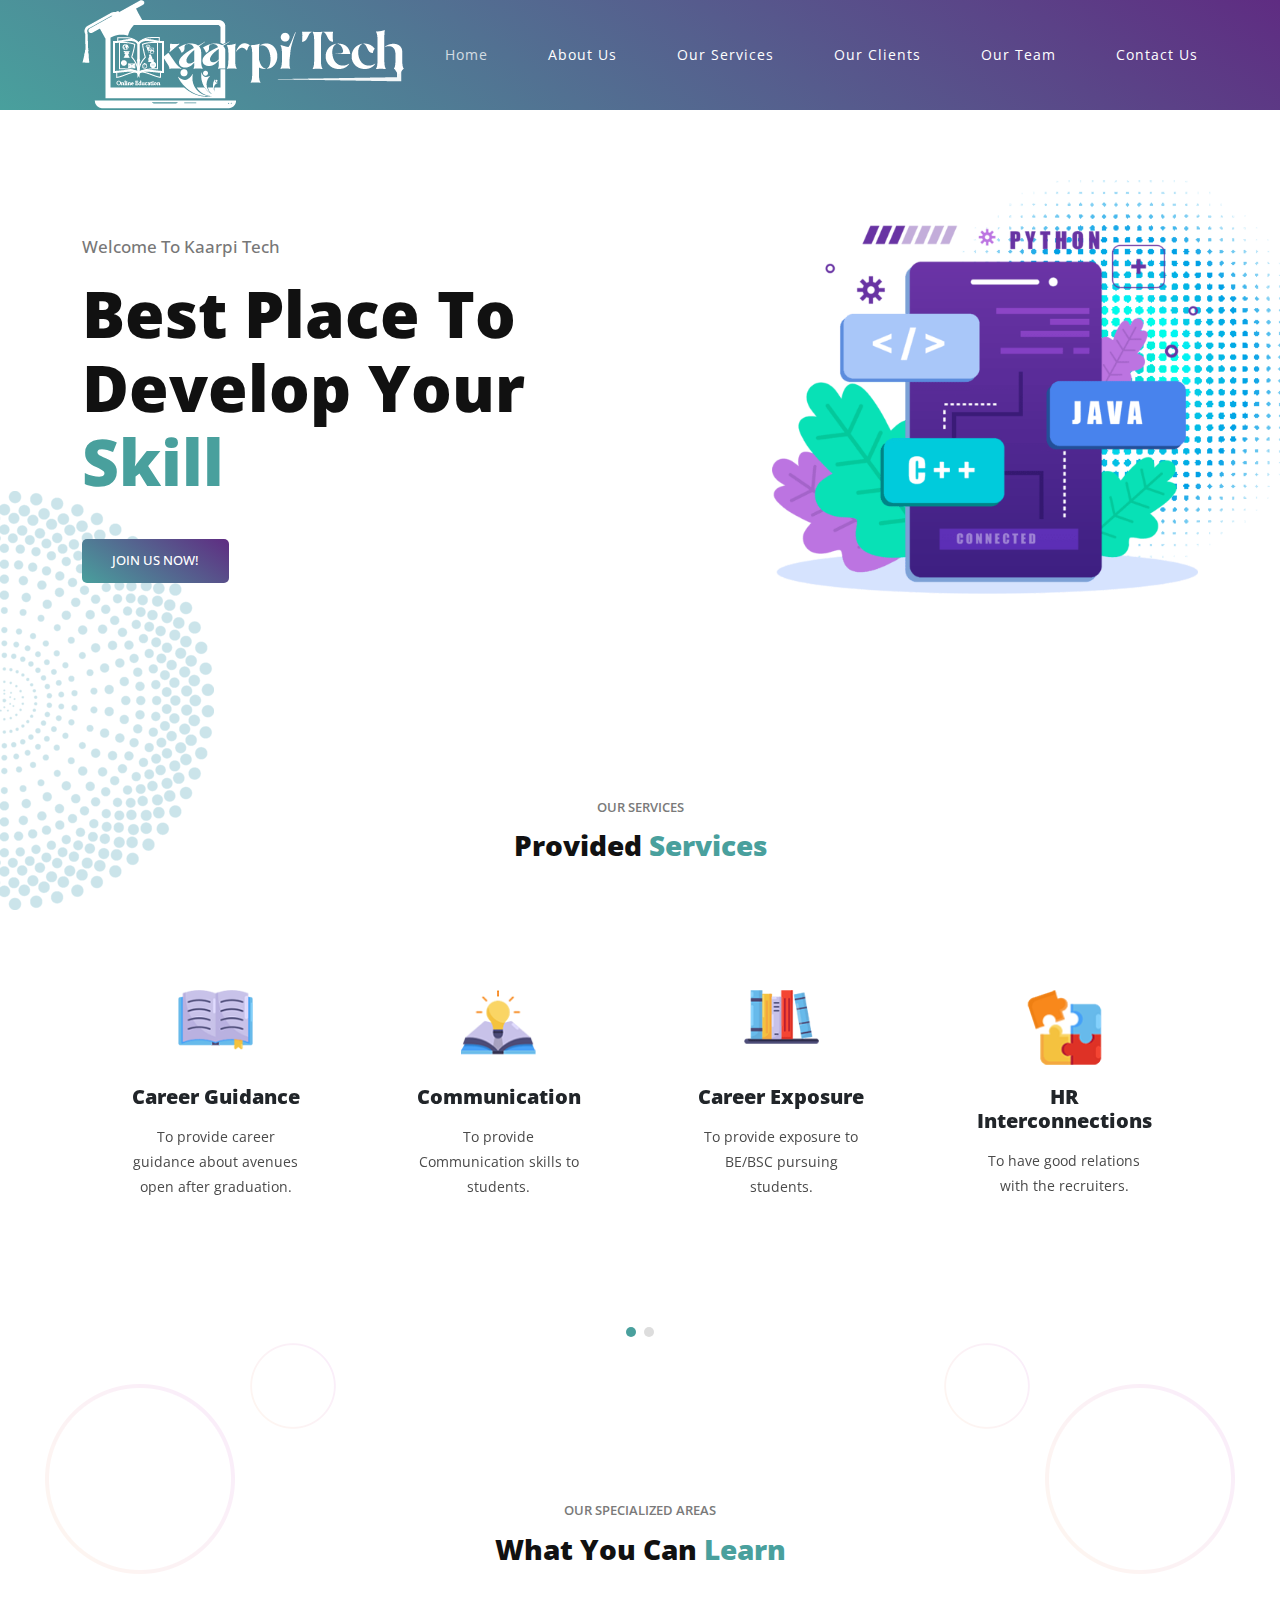
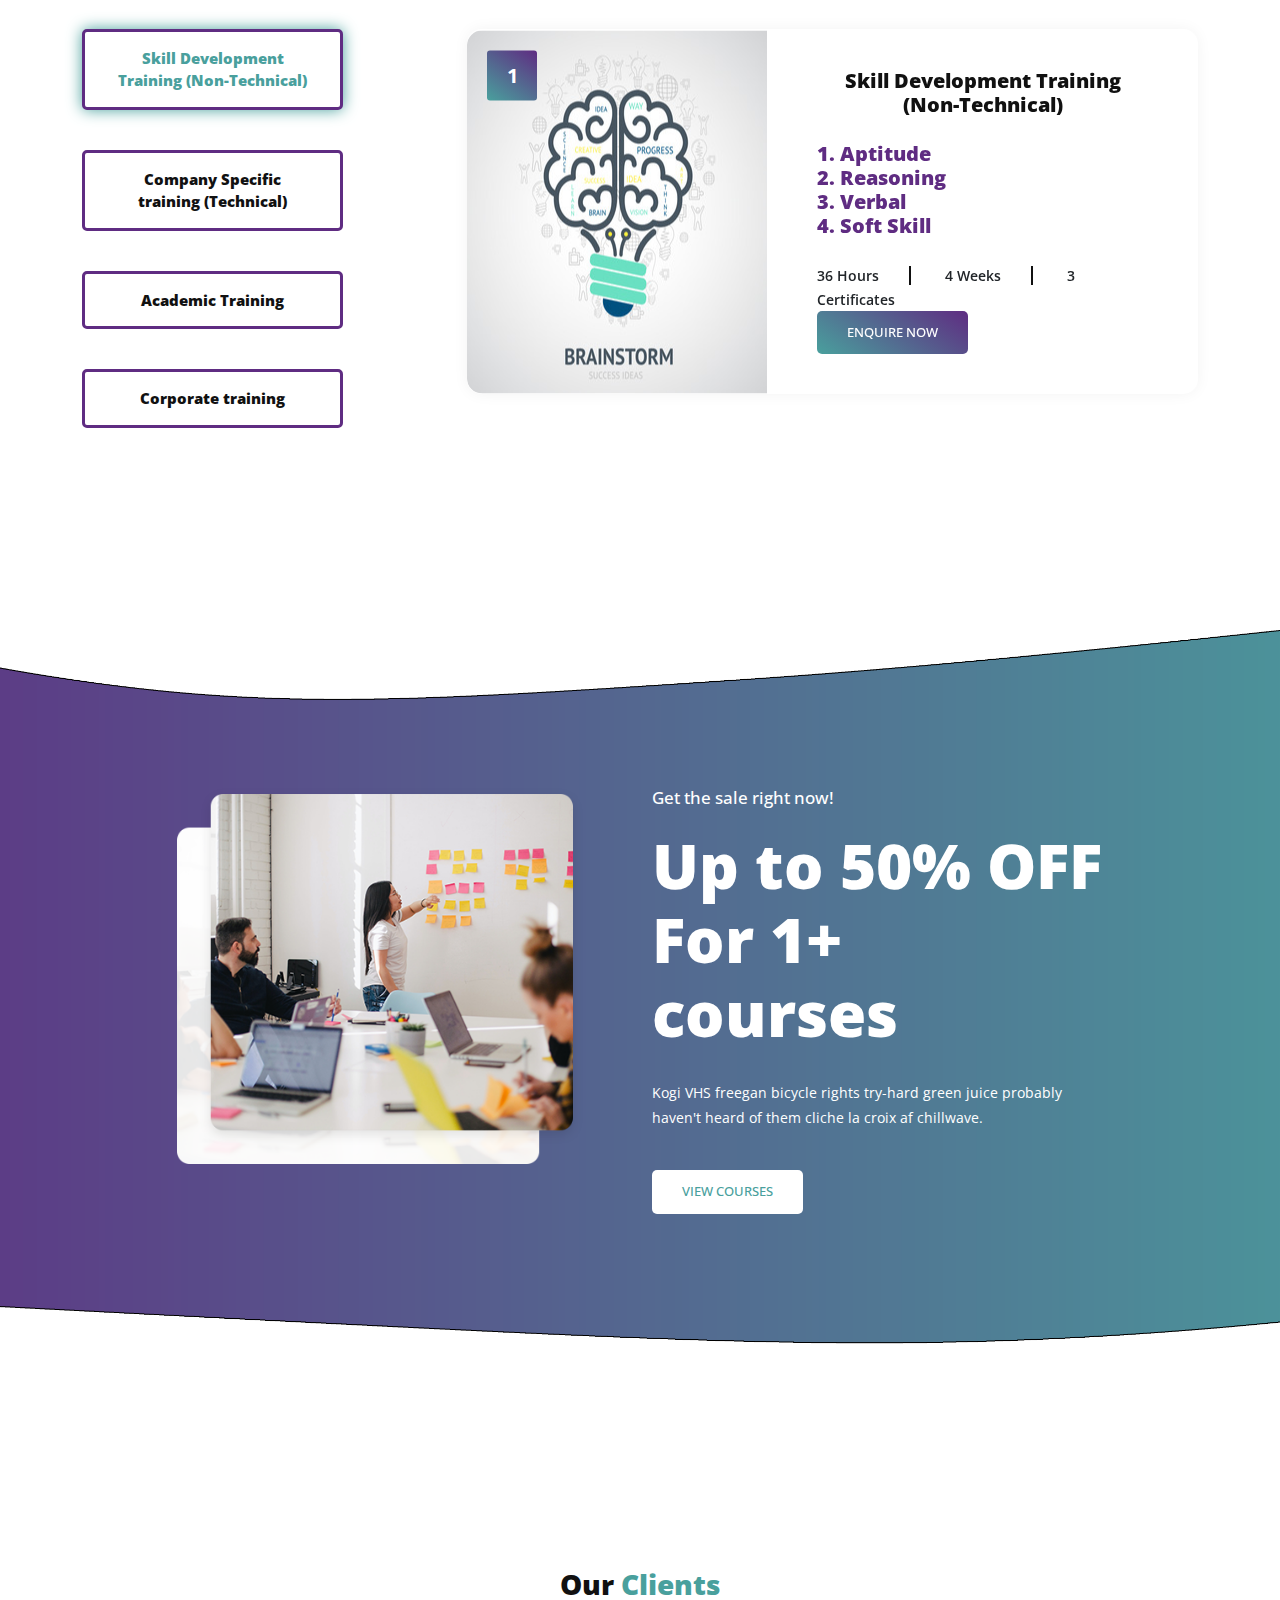
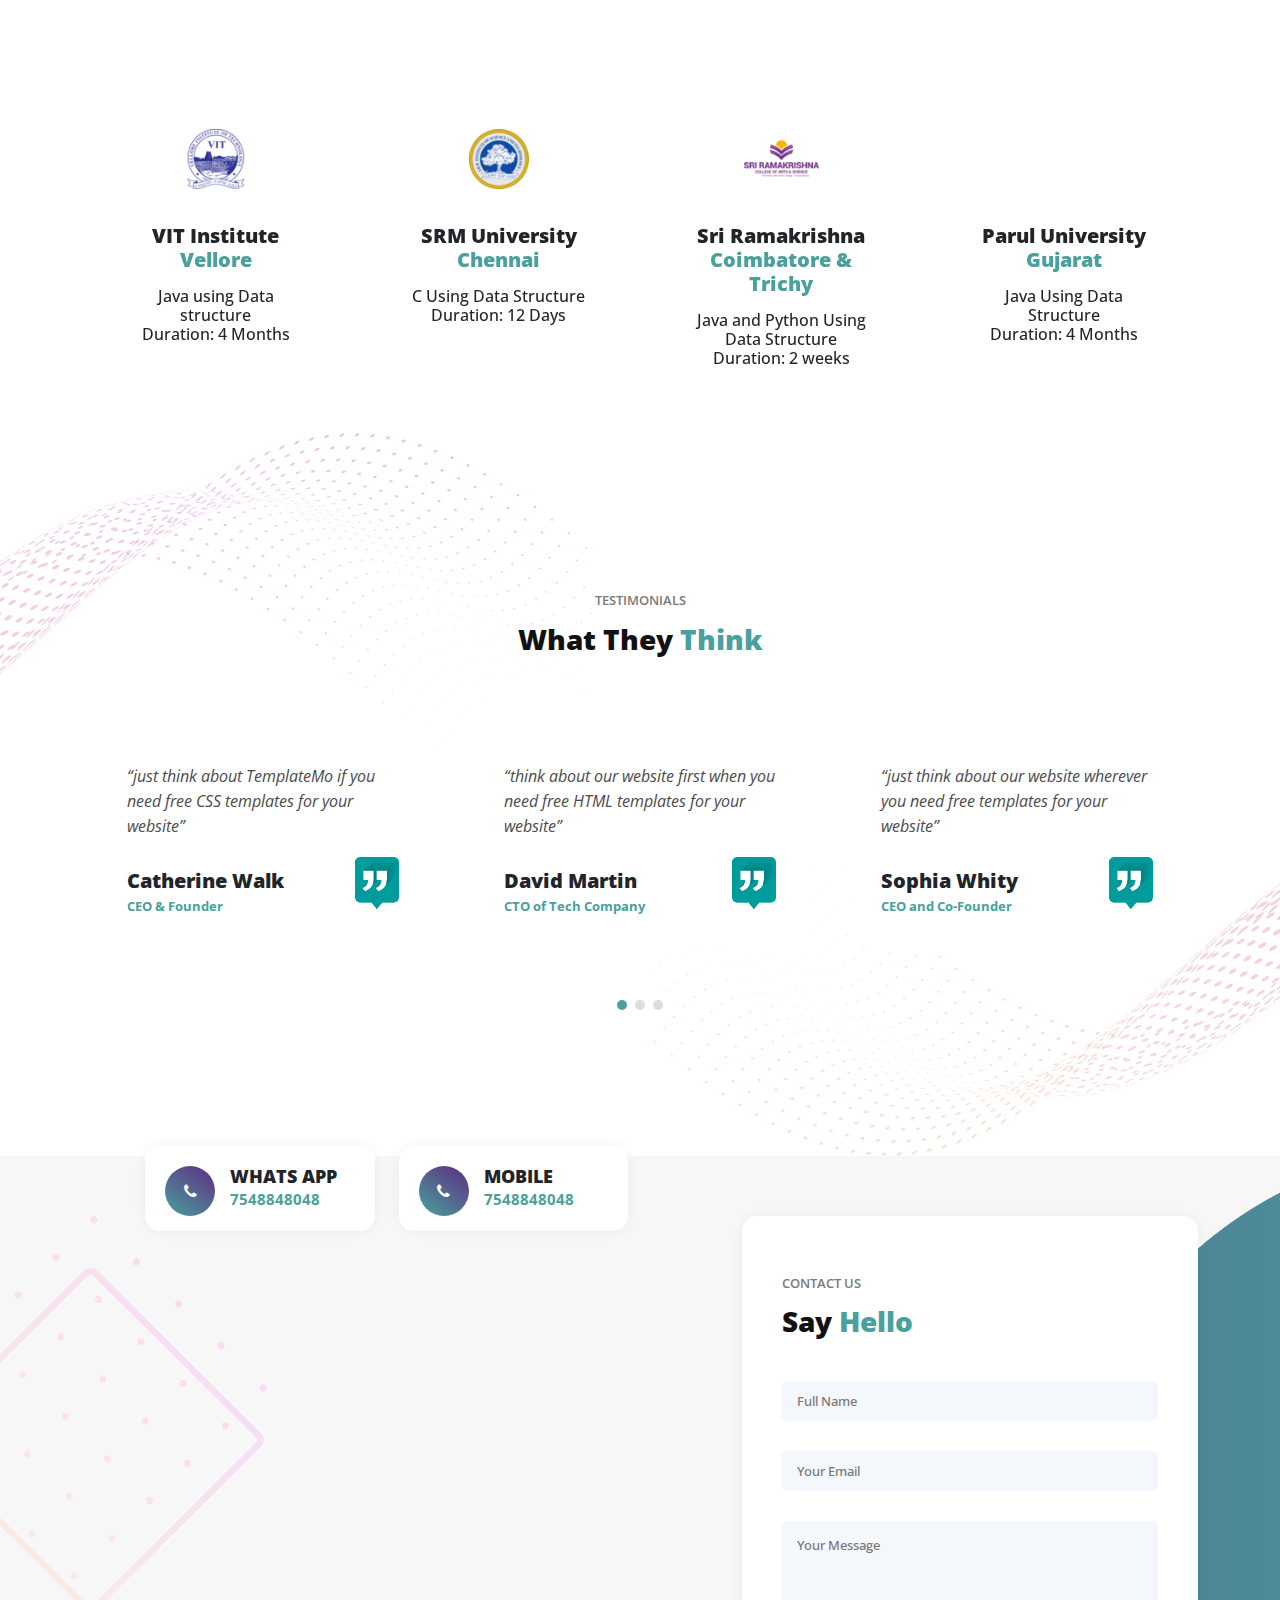
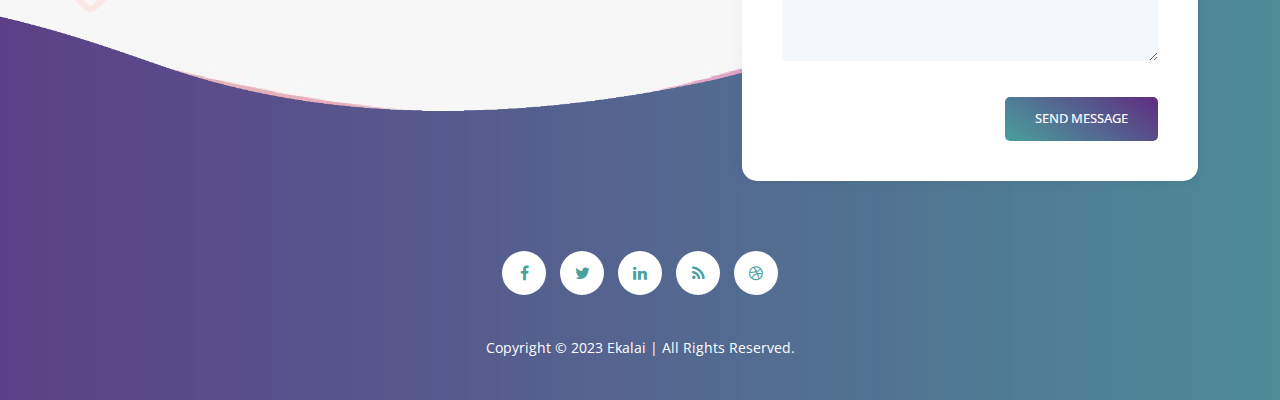
==== index.html @ 2fdb9efb "initial commit" ====
<!DOCTYPE html>
<html lang="en">

  <head>

    <meta charset="utf-8">
    <meta name="viewport" content="width=device-width, initial-scale=1, shrink-to-fit=no">
    <meta name="description" content="">
    <meta name="author" content="">
    <link href="https://fonts.googleapis.com/css?family=Open+Sans:100,200,300,400,500,600,700,800,900" rel="stylesheet">

    <title>Home - Kaarpi Tech</title>

    <!-- Bootstrap core CSS -->
    <link href="vendor/bootstrap/css/bootstrap.min.css" rel="stylesheet">


    <!-- Additional CSS Files -->
    <link rel="stylesheet" href="assets/css/fontawesome.css">
    <link rel="stylesheet" href="assets/css/templatemo-eduwell-style.css">
    <link rel="stylesheet" href="assets/css/owl.css">
    <link rel="stylesheet" href="assets/css/lightbox.css">

  </head>

<body>


  <!-- ***** Header Area Start ***** -->
  <header class="header-area header-sticky">
      <div class="container">
          <div class="row">
              <div class="col-12">
                <nav class="main-nav">
                  <!-- ***** Logo Start ***** -->
                  <a href="index.html" class="logo">
                      <img src="assets/images/logo kar 1.png" alt="KAARPI TECH">
                  </a>
                  <!-- ***** Logo End ***** -->
                  <!-- ***** Menu Start ***** -->
                  <ul class="nav">
                    <li><a href="index.html" class="active">Home</a></li>
                    <li><a href="about-us.html">About Us</a></li>
                    <li><a href="Our Services.html">Our Services</a></li>
                    <li><a href="ourclients.html">Our Clients</a></li>
                    <li><a href="ourteam.html">Our Team</a></li>
                    
                   
                    <li><a href="contact-us.html">Contact Us</a></li> 
                </ul>         
                  <a class='menu-trigger'>
                      <span>Menu</span>
                  </a>
                  <!-- ***** Menu End ***** -->
                </nav>
              </div>
          </div>
      </div>
  </header>
  <!-- ***** Header Area End ***** -->

  <!-- ***** Main Banner Area Start ***** -->
  <section class="main-banner" id="top">
    <div class="container">
      <div class="row">
        <div class="col-lg-6 align-self-center">
          <div class="header-text">
            <h6>Welcome to Kaarpi Tech</h6>
            <h2>Best Place To Develop Your <em>Skill</em></h2>
            <div class="main-button-gradient">
              <div class="scroll-to-section"><a href="#contact-section">Join Us Now!</a></div>
            </div>
          </div>
        </div>
        <div class="col-lg-6">
          <div class="right-image">
            <img src="assets/images/bannertest.png" alt="">
          </div>
        </div>
      </div>
    </div>
  </section>
  <!-- ***** Main Banner Area End ***** -->

  <section class="services" id="services">
    <div class="container">
      <div class="row">
        <div class="col-lg-12">
          <div class="section-heading">
            <h6>Our Services</h6>
            <h4>Provided <em>Services</em></h4>
          </div>
        </div>
        <div class="col-lg-12">
          <div class="owl-service-item owl-carousel">
            <div class="item">
              <div class="service-item">
                <div class="icon">
                  <img src="assets/images/service-icon-01.png" alt="">
                </div>
                <h4>Career Guidance</h4>
                <p>To provide career guidance about avenues open after graduation.</p>
              </div>
            </div>
            <div class="item">
              <div class="service-item">
                <div class="icon">
                  <img src="assets/images/service-icon-02.png" alt="">
                </div>
                <h4>Communication</h4>
                <p>To provide Communication skills to students.
                </p>
              </div>
            </div>
            <div class="item">
              <div class="service-item">
                <div class="icon">
                  <img src="assets/images/service-icon-03.png" alt="">
                </div>
                <h4>Career Exposure</h4>
                <p>To provide exposure to BE/BSC pursuing students.</p>
              </div>
            </div>
            <div class="item">
              <div class="service-item">
                <div class="icon">
                  <img src="assets/images/service-icon-04.png" alt="">
                </div>
                <h4>HR Interconnections</h4>
                <p>To have good relations with the recruiters.</p>
              </div>
            </div>
            <div class="item">
              <div class="service-item">
                <div class="icon">
                  <img src="assets/images/service-icon-01.png" alt="">
                </div>
                <h4>Pre-Placements</h4>
                <p>Organizing Pre- Placement Training’s.</p>
              </div>
            </div>
            <div class="item">
              <div class="service-item">
                <div class="icon">
                  <img src="assets/images/service-icon-02.png" alt="">
                </div>
                <h4>Bridge Course</h4>
                <p>Providing Training & Placement process awareness to first year students</p>
              </div>
            </div>
            <div class="item">
              <div class="service-item">
                <div class="icon">
                  <img src="assets/images/service-icon-03.png" alt="">
                </div>
                <h4>Industrial Driven</h4>
                <p> To build the bridge between industry and academia.</p>
              </div>
            </div>
           </div>
        </div>
      </div>
    </div>
  </section>

  <section class="our-courses" id="courses">
    <div class="container">
      <div class="row">
        <div class="col-lg-6 offset-lg-3">
          <div class="section-heading">
            <h6>OUR SPECIALIZED AREAS</h6>
            <h4>What You Can <em>Learn</em></h4>
            <p></p>
          </div>
        </div>
        <div class="col-lg-12">
          <div class="naccs">
            <div class="tabs">
              <div class="row">
                <div class="col-lg-3">
                  <div class="menu">
                    <div class="active gradient-border"><span>Skill Development Training (Non-Technical)</span></div>
                    <div class="gradient-border"><span>Company Specific training (Technical)</span></div>
                    <div class="gradient-border"><span>Academic Training</span></div>
                    <div class="gradient-border"><span>Corporate training</span></div>
                  </div>
                </div>
                <div class="col-lg-9">
                  <ul class="nacc">
                    <li class="active">
                      <div>
                        <div class="left-image">
                          <img src="assets/images/skill5.jpg" alt="">
                          <div class="price"><h6>1</h6></div>
                        </div>
                        <div class="right-content">
                          <h4 style="text-align: center;">Skill Development Training (Non-Technical)</h4>
                          <h4 style=" color: #5f2c82;">1. Aptitude
                          <br>2. Reasoning<br>3. Verbal<br>4. Soft Skill</h4>
                          <span>36 Hours</span>
                          <span>4 Weeks</span>
                          <span class="last-span">3 Certificates</span>
                          <div class="main-button-gradient">
                            <a href="contact-us.html">Enquire Now</a>
                          </div>
                        </div>
                      </div>
                    </li>
                    <li>
                      <div>
                        <div class="left-image">
                          <img src="assets/images/skill3.jpg" alt="">
                          <div class="price"><h6>2</h6></div>
                        </div>
                        <div class="right-content">
                          <h4>Company Specific Training (Technical)</h4>
                          <h4 style=" color: #5f2c82;" >1. C Programming<br>2. C++ Programming<br>3. Core Java Using Data Structures <br>4. Python Using Data Structures</h4>
                          <span>28 Hours</span>
                          <span>4 Weeks</span>
                          <span class="last-span">1 Certificate</span>
                          <div class="main-button-gradient">
                            <a href="contact-us.html">Enquire Now</a>
                          </div>
                        </div>
                      </div>
                    </li>
                 
                    <li>
                      <div>
                        <div class="left-image">
                          <img src="assets/images/skill4.jpg" alt="">
                          <div class="price"><h6>3</h6></div>
                        </div>
                        <div class="right-content">
                          <h4 >Academic Training</h4>
                          <h4>Technical-C</h4>
                          <h5 style=" color: #5f2c82;">1. C++ <br>2. Java And Python</h5>
                          <p>
                          <h4>Non-Technical</h4>
                          <h5 style=" color: #5f2c82;">1. Apptitude <br>2. Reasoning<br>3. Verbal and Soft Skill</h5>
                          </p>
                          <span>28 Hours</span>
                          <span>4 Weeks</span>
                          <span class="last-span">1 Certificate</span>
                          <div class="main-button-gradient">
                            <a href="contact-us.html">Enquire Now</a>
                          </div>
                        </div>
                      </div>
                    </li>
                    <li>
                      <div>
                        <div class="left-image">
                          <img src="assets/images/skill5.jpg" alt="">
                          <div class="price"><h6>4</h6></div>
                        </div>
                        <div class="right-content">
                          <h4>Corporate Training</h4>
                          <h4 style=" color: #5f2c82;">Full Stack Web Development</h4>
                           <p> <br>Here Our Teaching method is corporate Collabrated and realistic One.
                          </p>
                          <span>48 Hours</span>
                          <span>4 Weeks</span>
                          <span class="last-span">2 Certificates</span>
                          <div class="main-button-gradient">
                            <a href="contact-us.html">Enquire Now</a>
                          </div>
                        </div>
                      </div>
                      </li>
                    </ul>
                </div>
              </div>
            </div>
          </div>
        </div>
      </div>
    </div>
  </section>

  <section class="simple-cta">
    <div class="container">
      <div class="row">
        <div class="col-lg-5 offset-lg-1">
          <div class="left-image">
            <img src="assets/images/cta-left-image.png" alt="">
          </div>
        </div>
        <div class="col-lg-5 align-self-center">
          <h6>Get the sale right now!</h6>
          <h4>Up to 50% OFF For 1+ courses</h4>
          <p>Kogi VHS freegan bicycle rights try-hard green juice probably haven't heard of them cliche la croix af chillwave.</p>
          <div class="white-button">
            <a href="contact-us.html">View Courses</a>
          </div>
        </div>
      </div>
    </div>
  </section>

  <section class="services" id="services">
    <div class="container">
      <div class="row">
        <div class="col-lg-12">
          <div class="section-heading">
          
            <h4>Our <em>Clients</em></h4>
          </div>
        </div>
        <div class="col-lg-12">
          <div class="owl-service-item owl-carousel">
            <div class="item">
              <div class="service-item">
                <div class="icon">
                  <img src="assets/images/vit.png" alt="">
                </div>
                <h4>VIT Institute<br><span style="color: #49a09d;">Vellore</span></h4>
                <h6>Java using Data structure <br>Duration: 4 Months
                </h6>
              </div>
            </div>
            <div class="item">
              <div class="service-item">
                <div class="icon">
                  <img src="assets/images/Srmseal.png" alt="">
                </div>
                <h4>SRM University <br><span style="color: #49a09d;">Chennai</span></h4>
                <h6>C Using Data Structure <br>Duration: 12 Days
                </h6>
              </div>
            </div>
            <div class="item">
              <div class="service-item">
                <div class="icon">
                  <img src="assets/images/Sri_Ramakrishna_College.png" alt="">
                </div>
                <h4>Sri Ramakrishna<br><span style="color: #49a09d;">Coimbatore & Trichy</span></h4>
                <h6>Java and Python Using Data Structure<br>Duration: 2 weeks</h6>
              </div>
            </div>
            <div class="item">
              <div class="service-item">
                <div class="icon">
                  <img src="assets/images/Parul-University-1 (1).png" alt="">
                </div>
                <h4>Parul University<br><span style="color: #49a09d;">Gujarat</span></h4>
                <h6>Java Using Data Structure<br>Duration: 4 Months</h6>
              </div>
            </div>
            </div>
        </div>
      </div>
    </div>
  </section>

  <section class="testimonials" id="testimonials">
    <div class="container">
      <div class="row">
        <div class="col-lg-12">
          <div class="section-heading">
            <h6>Testimonials</h6>
            <h4>What They <em>Think</em></h4>
          </div>
        </div>
        <div class="col-lg-12">
          <div class="owl-testimonials owl-carousel" style="position: relative; z-index: 5;">
            <div class="item">
              <p>“just think about TemplateMo if you need free CSS templates for your website”</p>
                <h4>Catherine Walk</h4>
                <span>CEO &amp; Founder</span>
                <img src="assets/images/quote.png" alt="">
            </div>
            <div class="item">
              <p>“think about our website first when you need free HTML templates for your website”</p>
                <h4>David Martin</h4>
                <span>CTO of Tech Company</span>
                <img src="assets/images/quote.png" alt="">
            </div>
            <div class="item">
              <p>“just think about our website wherever you need free templates for your website”</p>
                <h4>Sophia Whity</h4>
                <span>CEO and Co-Founder</span>
                <img src="assets/images/quote.png" alt="">
            </div>
            <div class="item">
              <p>“Praesent accumsan condimentum arcu, id porttitor est semper nec. Nunc diam lorem.”</p>
                <h4>Helen Shiny</h4>
                <span>Tech Officer</span>
                <img src="assets/images/quote.png" alt="">
            </div>
            <div class="item">
              <p>“Praesent accumsan condimentum arcu, id porttitor est semper nec. Nunc diam lorem.”</p>
                <h4>George Soft</h4>
                <span>Gadget Reviewer</span>
                <img src="assets/images/quote.png" alt="">
            </div>
            <div class="item">
              <p>“Praesent accumsan condimentum arcu, id porttitor est semper nec. Nunc diam lorem.”</p>
                <h4>Andrew Hall</h4>
                <span>Marketing Manager</span>
                <img src="assets/images/quote.png" alt="">
            </div>
            <div class="item">
              <p>“Praesent accumsan condimentum arcu, id porttitor est semper nec. Nunc diam lorem.”</p>
                <h4>Maxi Power</h4>
                <span>Fashion Designer</span>
                <img src="assets/images/quote.png" alt="">
            </div>
            <div class="item">
              <p>“Praesent accumsan condimentum arcu, id porttitor est semper nec. Nunc diam lorem.”</p>
                <h4>Olivia Too</h4>
                <span>Creative Designer</span>
                <img src="assets/images/quote.png" alt="">
            </div>
          </div>
        </div>
      </div>
    </div>
  </section>

  <section class="contact-us" id="contact-section">
    <div class="container">
      <div class="row">
        <div class="col-lg-8">
          <div id="map">
          
            <!-- You just need to go to Google Maps for your own map point, and copy the embed code from Share -> Embed a map section -->
             <div class="row">
              <div class="col-lg-4 offset-lg-1">
                <div class="contact-info">
                  <div class="icon">
                    <i class="fa fa-phone"></i>
                  </div>
                  <h4>Whats App</h4>
                  <span>7548848048</span>
                </div>
              </div>
              <div class="col-lg-4">
                <div class="contact-info">
                  <div class="icon">
                    <i class="fa fa-phone"></i>
                  </div>
                  <h4>Mobile</h4>
                  <span>7548848048</span>
                </div>
              </div>
            </div>
          </div>
        </div>
        <div class="col-lg-4">
          <form id="contact" action="" method="post">
            <div class="row">
              <div class="col-lg-12">
                <div class="section-heading">
                  <h6>Contact us</h6>
                  <h4>Say <em>Hello</em></h4>
                  <p></p>
                </div>
              </div>
              <div class="col-lg-12">
                <fieldset>
                  <input type="name" name="name" id="name" placeholder="Full Name" autocomplete="on" required>
                </fieldset>
              </div>
              <div class="col-lg-12">
                <fieldset>
                  <input type="text" name="email" id="email" pattern="[^ @]*@[^ @]*" placeholder="Your Email" required="">
                </fieldset>
              </div>
              <div class="col-lg-12">
                <fieldset>
                  <textarea name="message" id="message" placeholder="Your Message"></textarea>
                </fieldset>
              </div>
              <div class="col-lg-12">
                <fieldset>
                  <button type="submit" id="form-submit" class="main-gradient-button">Send Message</button>
                </fieldset>
              </div>
            </div>
          </form>
        </div>
        <div class="col-lg-12">
          <ul class="social-icons">
            <li><a href="#"><i class="fa fa-facebook"></i></a></li>
            <li><a href="#"><i class="fa fa-twitter"></i></a></li>
            <li><a href="#"><i class="fa fa-linkedin"></i></a></li>
            <li><a href="#"><i class="fa fa-rss"></i></a></li>
            <li><a href="#"><i class="fa fa-dribbble"></i></a></li>
          </ul>
        </div>
        <div class="col-lg-12">
          <p class="copyright">Copyright © 2023 Ekalai | All Rights Reserved. 
          
          <br> <a rel="sponsored" href="#" target="_blank"></a></p>
        </div>
      </div>
    </div>
  </section>

  <!-- Scripts -->
  <!-- Bootstrap core JavaScript -->
    <script src="vendor/jquery/jquery.min.js"></script>
    <script src="vendor/bootstrap/js/bootstrap.bundle.min.js"></script>

    <script src="assets/js/isotope.min.js"></script>
    <script src="assets/js/owl-carousel.js"></script>
    <script src="assets/js/lightbox.js"></script>
    <script src="assets/js/tabs.js"></script>
    <script src="assets/js/video.js"></script>
    <script src="assets/js/slick-slider.js"></script>
    <script src="assets/js/custom.js"></script>
    <script>
        //according to loftblog tut
        $('.nav li:first').addClass('active');

        var showSection = function showSection(section, isAnimate) {
          var
          direction = section.replace(/#/, ''),
          reqSection = $('.section').filter('[data-section="' + direction + '"]'),
          reqSectionPos = reqSection.offset().top - 0;

          if (isAnimate) {
            $('body, html').animate({
              scrollTop: reqSectionPos },
            800);
          } else {
            $('body, html').scrollTop(reqSectionPos);
          }

        };

        var checkSection = function checkSection() {
          $('.section').each(function () {
            var
            $this = $(this),
            topEdge = $this.offset().top - 80,
            bottomEdge = topEdge + $this.height(),
            wScroll = $(window).scrollTop();
            if (topEdge < wScroll && bottomEdge > wScroll) {
              var
              currentId = $this.data('section'),
              reqLink = $('a').filter('[href*=\\#' + currentId + ']');
              reqLink.closest('li').addClass('active').
              siblings().removeClass('active');
            }
          });
        };

        $('.main-menu, .responsive-menu, .scroll-to-section').on('click', 'a', function (e) {
          e.preventDefault();
          showSection($(this).attr('href'), true);
        });

        $(window).scroll(function () {
          checkSection();
        });
    </script>
</body>

</html>
---- assets/css/templatemo-eduwell-style.css ----
@import url("https://fonts.googleapis.com/css?family=Open+Sans:100,200,300,400,500,600,700,800,900");
/* 
---------------------------------------------
reset
--------------------------------------------- 
*/
html, body, div, span, applet, object, iframe, h1, h2, h3, h4, h5, h6, p, blockquote, div
pre, a, abbr, acronym, address, big, cite, code, del, dfn, em, font, img, ins, kbd, q,
s, samp, small, strike, strong, sub, sup, tt, var, b, u, i, center, dl, dt, dd, ol, ul, li,
figure, header, nav, section, article, aside, footer, figcaption {
  margin: 0;
  padding: 0;
  border: 0;
  outline: 0;
}

.clearfix:after {
  content: ".";
  display: block;
  clear: both;
  visibility: hidden;
  line-height: 0;
  height: 0;
}

.clearfix {
  display: inline-block;
}

html[xmlns] .clearfix {
  display: block;
}

* html .clearfix {
  height: 1%;
}

ul, li {
  padding: 0;
  margin: 0;
  list-style: none;
}

header, nav, section, article, aside, footer, hgroup {
  display: block;
}

* {
  box-sizing: border-box;
}

html, body {
  font-family: 'Open Sans', sans-serif;
  font-weight: 400;
  background-color: #fff;
  font-size: 16px;
  -ms-text-size-adjust: 100%;
  -webkit-font-smoothing: antialiased;
  -moz-osx-font-smoothing: grayscale;
}

a {
  text-decoration: none !important;
}

h1, h2, h3, h4, h5, h6 {
  margin-top: 0px;
  margin-bottom: 0px;
}

ul {
  margin-bottom: 0px;
}

p {
  font-size: 14px;
  line-height: 25px;
  color: #4a4a4a;
}

img {
  width: 100%;
  overflow: hidden;
}

/* 
---------------------------------------------
global styles
--------------------------------------------- 
*/
html,
body {
  background: #fff;
  font-family: 'Open Sans', sans-serif;
}

::selection {
  background: #49a09d;
  color: #fff;
}

::-moz-selection {
  background: #49a09d;
  color: #fff;
}

@media (max-width: 991px) {
  html, body {
    overflow-x: hidden;
  }
  .mobile-top-fix {
    margin-top: 30px;
    margin-bottom: 0px;
  }
  .mobile-bottom-fix {
    margin-bottom: 30px;
  }
  .mobile-bottom-fix-big {
    margin-bottom: 60px;
  }
}

.main-button-gradient a {
  font-size: 13px;
  color: #fff;
  background: #49a09d;
  background: linear-gradient(-145deg, #5f2c82 0%, #49a09d 100%);
  padding: 12px 30px;
  display: inline-block;
  border-radius: 5px;
  font-weight: 500;
  text-transform: uppercase;
  transition: all .3s;
}

.main-button-gradient a:hover {
  background: #49a09d;
  background: linear-gradient(-145deg, #5f2c82 0%, #49a09d 100%);
  opacity: 0.9;
}

.white-button a {
  font-size: 13px;
  color: #49a09d;
  background-color: #fff;
  padding: 12px 30px;
  display: inline-block;
  border-radius: 5px;
  font-weight: 500;
  text-transform: uppercase;
  transition: all .3s;
}

.white-button a:hover {
  opacity: 0.9;
}

.text-button a {
  font-size: 14px;
  font-weight: 500;
  color: #49a09d;
  text-decoration: underline !important;
  transition: all .3s;
}

.text-button a:hover {
  opacity: 0.75;
}

section {
  margin-top: 140px;
}

#contact-section {
  padding-top: 20px;
}

.section-heading {
  position: relative;
  z-index: 2;
  padding-top: 20px;
  margin-top: 0px;
  text-align: center;
  margin-bottom: 60px;
}

.section-heading h6 {
  font-size: 13px;
  text-transform: uppercase;
  color: #7a7a7a;
  font-weight: 600;
}

.section-heading h4 {
  margin-top: 10px;
  line-height: 40px;
  font-size: 28px;
  font-weight: 900;
  text-transform: capitalize;
  color: #111;
}

.section-heading h4 em {
  font-style: normal;
  color: #49a09d;
}

.section-heading p {
  margin-top: 30px;
}


/* 
---------------------------------------------
header
--------------------------------------------- 
*/
.background-header {
  background: #49a09d !important;
  background: linear-gradient(-145deg, #5f2c82 0%, #49a09d 100%)!important;
  height: 110px!important;
  position: fixed!important;
  top: 0!important;
  left: 0;
  right: 0;
  box-shadow: 0px 0px 10px rgba(0,0,0,0.15)!important;
}

.header-area {
  background: linear-gradient(-145deg, #5f2c82 0%, #49a09d 100%)!important;
  background-size: contain;
  background-repeat: no-repeat;
  background-position: center;
  position: absolute;
  height: 110px!important;
  top: 0;
  left: 0;
  right: 0;
  z-index: 100;
  -webkit-transition: all .5s ease 0s;
  -moz-transition: all .5s ease 0s;
  -o-transition: all .5s ease 0s;
  transition: all .5s ease 0s;
}

.header-area .main-nav {
  min-height: 80px;
  background: transparent;
}

.header-area .main-nav .logo {
  line-height: 100px;
  color: #fff;
  font-size: 28px;
  font-weight: 700;
  text-transform: uppercase;
  letter-spacing: 2px;
  float: left;
  -webkit-transition: all 0.3s ease 0s;
  -moz-transition: all 0.3s ease 0s;
  -o-transition: all 0.3s ease 0s;
  transition: all 0.3s ease 0s;
}

.background-header .main-nav .logo {
  line-height: 75px;
}

.background-header .nav {
  margin-top: 20px !important;
}

.header-area .main-nav .nav {
  float: right;
  margin-top: 35px;
  margin-right: 0px;
  background-color: transparent;
  -webkit-transition: all 0.3s ease 0s;
  -moz-transition: all 0.3s ease 0s;
  -o-transition: all 0.3s ease 0s;
  transition: all 0.3s ease 0s;
  position: relative;
  z-index: 999;
}

.header-area .main-nav .nav li {
  padding-left: 30px;
  padding-right: 30px;
}

.header-area .main-nav .nav li:last-child {
  padding-right: 0px;
}

.header-area .main-nav .nav li a {
  display: block;
  font-weight: 400;
  font-size: 14px;
  text-transform: capitalize;
  color: #fff;
  -webkit-transition: all 0.3s ease 0s;
  -moz-transition: all 0.3s ease 0s;
  -o-transition: all 0.3s ease 0s;
  transition: all 0.3s ease 0s;
  height: 40px;
  line-height: 40px;
  border: transparent;
  letter-spacing: 1px;
}

.header-area .main-nav .nav li:hover a,
.header-area .main-nav .nav li a.active {
  color: #fff!important;
  opacity: 0.75;
}

.background-header .main-nav .nav li:hover a,
.background-header .main-nav .nav li a.active {
  color: #fff!important;
  opacity: 1;
}

.header-area .main-nav .nav li.has-sub {
  position: relative;
  padding-right: 15px;
}

.header-area .main-nav .nav li.has-sub:after {
  font-family: FontAwesome;
  content: "\f107";
  font-size: 12px;
  color: #fff;
  position: absolute;
  right: 5px;
  top: 12px;
}

.header-area .main-nav .nav li.has-sub ul.sub-menu {
  position: absolute;
  width: 140px;
  box-shadow: 0 2px 28px 0 rgba(0, 0, 0, 0.06);
  overflow: hidden;
  top: 40px;
  border-radius: 5px;
  opacity: 0;
  transition: all .3s;
  transform: translateY(+2em);
  visibility: hidden;
  z-index: -1;
}

.header-area .main-nav .nav li.has-sub ul.sub-menu li {
  margin-left: 0px;
  padding-left: 0px;
  padding-right: 0px;
}

.header-area .main-nav .nav li.has-sub ul.sub-menu li a {
  opacity: 1;
  display: block;
  background: #f7f7f7;
  color: #2a2a2a!important;
  padding-left: 20px;
  height: 40px;
  line-height: 40px;
  -webkit-transition: all 0.3s ease 0s;
  -moz-transition: all 0.3s ease 0s;
  -o-transition: all 0.3s ease 0s;
  transition: all 0.3s ease 0s;
  position: relative;
  font-size: 12px;
  font-weight: 400;
  border-bottom: 1px solid #eee;
}

.header-area .main-nav .nav li.has-sub ul li a:hover {
  background: #fff;
  color: #49a09d!important;
  padding-left: 25px;
}

.header-area .main-nav .nav li.has-sub ul li a:hover:before {
  width: 3px;
}

.header-area .main-nav .nav li.has-sub:hover ul.sub-menu {
  visibility: visible;
  opacity: 1;
  z-index: 1;
  transform: translateY(0%);
  transition-delay: 0s, 0s, 0.3s;
}

.header-area .main-nav .menu-trigger {
  cursor: pointer;
  display: block;
  position: absolute;
  top: 33px;
  width: 32px;
  height: 40px;
  text-indent: -9999em;
  z-index: 99;
  right: 40px;
  display: none;
}

.background-header .main-nav .menu-trigger {
  top: 23px;
}

.header-area .main-nav .menu-trigger span,
.header-area .main-nav .menu-trigger span:before,
.header-area .main-nav .menu-trigger span:after {
  -moz-transition: all 0.4s;
  -o-transition: all 0.4s;
  -webkit-transition: all 0.4s;
  transition: all 0.4s;
  background-color: #fff;
  display: block;
  position: absolute;
  width: 30px;
  height: 2px;
  left: 0;
}

.background-header .main-nav .menu-trigger span,
.background-header .main-nav .menu-trigger span:before,
.background-header .main-nav .menu-trigger span:after {
  background-color: #fff;
}

.header-area .main-nav .menu-trigger span:before,
.header-area .main-nav .menu-trigger span:after {
  -moz-transition: all 0.4s;
  -o-transition: all 0.4s;
  -webkit-transition: all 0.4s;
  transition: all 0.4s;
  background-color: #fff;
  display: block;
  position: absolute;
  width: 30px;
  height: 2px;
  left: 0;
  width: 75%;
}

.background-header .main-nav .menu-trigger span:before,
.background-header .main-nav .menu-trigger span:after {
  background-color: #fff;
}

.header-area .main-nav .menu-trigger span:before,
.header-area .main-nav .menu-trigger span:after {
  content: "";
}

.header-area .main-nav .menu-trigger span {
  top: 16px;
}

.header-area .main-nav .menu-trigger span:before {
  -moz-transform-origin: 33% 100%;
  -ms-transform-origin: 33% 100%;
  -webkit-transform-origin: 33% 100%;
  transform-origin: 33% 100%;
  top: -10px;
  z-index: 10;
}

.header-area .main-nav .menu-trigger span:after {
  -moz-transform-origin: 33% 0;
  -ms-transform-origin: 33% 0;
  -webkit-transform-origin: 33% 0;
  transform-origin: 33% 0;
  top: 10px;
}

.header-area .main-nav .menu-trigger.active span,
.header-area .main-nav .menu-trigger.active span:before,
.header-area .main-nav .menu-trigger.active span:after {
  background-color: transparent;
  width: 100%;
}

.header-area .main-nav .menu-trigger.active span:before {
  -moz-transform: translateY(6px) translateX(1px) rotate(45deg);
  -ms-transform: translateY(6px) translateX(1px) rotate(45deg);
  -webkit-transform: translateY(6px) translateX(1px) rotate(45deg);
  transform: translateY(6px) translateX(1px) rotate(45deg);
  background-color: #fff;
}

.background-header .main-nav .menu-trigger.active span:before {
  background-color: #fff;
}

.header-area .main-nav .menu-trigger.active span:after {
  -moz-transform: translateY(-6px) translateX(1px) rotate(-45deg);
  -ms-transform: translateY(-6px) translateX(1px) rotate(-45deg);
  -webkit-transform: translateY(-6px) translateX(1px) rotate(-45deg);
  transform: translateY(-6px) translateX(1px) rotate(-45deg);
  background-color: #fff;
}

.background-header .main-nav .menu-trigger.active span:after {
  background-color: #fff;
}

.header-area.header-sticky {
  min-height: 80px;
}

.header-area .nav {
  margin-top: 30px;
}

.header-area.header-sticky .nav li a.active {
  color: #49a09d;
}

@media (max-width: 1200px) {
  .header-area .main-nav .nav li {
    padding-left: 7px;
    padding-right: 7px;
  }
  .header-area .main-nav:before {
    display: none;
  }
}

@media (max-width: 767px) {
  .header-area .main-nav .logo {
    color: #1e1e1e;
  }
  .header-area.header-sticky .nav li a:hover,
  .header-area.header-sticky .nav li a.active {
    color: #49a09d!important;
    opacity: 1;
  }
  .header-area.header-sticky .nav li.search-icon a {
    width: 100%;
  }
  .header-area {
    background-color: #f7f7f7;
    padding: 0px 15px;
    height: 100px;
    box-shadow: none;
    text-align: center;
  }
  .header-area .container {
    padding: 0px;
  }
  .header-area .logo {
    margin-left: 30px;
  }
  .header-area .menu-trigger {
    display: block !important;
  }
  .header-area .main-nav {
    overflow: hidden;
  }
  .header-area .main-nav .nav {
    float: none;
    width: 100%;
    display: none;
    -webkit-transition: all 0s ease 0s;
    -moz-transition: all 0s ease 0s;
    -o-transition: all 0s ease 0s;
    transition: all 0s ease 0s;
    margin-left: 0px;
  }
  .header-area .main-nav .nav li:first-child {
    border-top: 1px solid #eee;
  }
  .header-area.header-sticky .nav {
    margin-top: 100px !important;
  }
  .header-area .main-nav .nav li {
    width: 100%;
    background: #fff;
    border-bottom: 1px solid #eee;
    padding-left: 0px !important;
    padding-right: 0px !important;
  }
  .header-area .main-nav .nav li a {
    height: 50px !important;
    line-height: 50px !important;
    padding: 0px !important;
    border: none !important;
    background: #f7f7f7 !important;
    color: #191a20 !important;
  }
  .header-area .main-nav .nav li a:hover {
    background: #eee !important;
    color: #49a09d!important;
  }
  .header-area .main-nav .nav li.has-sub ul.sub-menu {
    position: relative;
    visibility: inherit;
    opacity: 1;
    z-index: 1;
    transform: translateY(0%);
    top: 0px;
    width: 100%;
    box-shadow: none;
    height: 0px;
    transition: all 0s;
  }
  .header-area .main-nav .nav li.submenu ul li a {
    font-size: 12px;
    font-weight: 400;
  }
  .header-area .main-nav .nav li.submenu ul li a:hover:before {
    width: 0px;
  }
  .header-area .main-nav .nav li.has-sub ul.sub-menu {
    height: auto;
  }
  .header-area .main-nav .nav li.has-sub:after {
    color: #3B566E;
    right: 30px;
    font-size: 14px;
    top: 15px;
  }
  .header-area .main-nav .nav li.submenu:hover ul, .header-area .main-nav .nav li.submenu:focus ul {
    height: 0px;
  }
}

@media (min-width: 767px) {
  .header-area .main-nav .nav {
    display: flex !important;
  }
}


/* 
---------------------------------------------
banner
--------------------------------------------- 
*/

section.main-banner {
  margin-top: 0px;
}

.main-banner {
  padding-top: 180px;
}

.main-banner .right-image {
  margin-left: 120px;
  position: relative;
  z-index: 2;
}

.main-banner .right-image img {
  position: relative;
  z-index: 2;
}

.main-banner .right-image::after {
  position: absolute;
  background-image: url(../images/banner-right-dec.png);
  width: 378px;
  height: 378px;
  content: '';
  right: -25%;
  z-index: 1;
}

.main-banner .header-text::after {
  position: absolute;
  background-image: url(../images/banner-left-dec.png);
  width: 214px;
  height: 419px;
  content: '';
  left: 0;
  bottom: -10px;
  z-index: 1;
  opacity: 20%;
}

.main-banner .header-text h6 {
  position: relative;
  z-index: 2;
  font-size: 17px;
  font-weight: 500;
  text-transform: capitalize;
  color: #777777;;
}

.main-banner .header-text h2 {
  position: relative;
  z-index: 2;
  margin-top: 20px;
  font-size: 64px;
  color: #111111;
  font-weight: 900;
  line-height: 74px;
  margin-bottom: 40px;
}

.main-banner .header-text h2 em {
  font-style: normal;
  color: #49a09d;
}

.main-banner .main-button-gradient {
  position: relative;
  z-index: 2;
}


/*
---------------------------------------------
services
---------------------------------------------
*/ 

.services .item {
  border-radius: 15px;
  text-align: center;
  padding: 50px 30px;
  margin: 15px;
  transition: all .3s;
}

.services .item:hover {
  box-shadow: 0px 0px 15px rgba(0, 0, 0, 0.06);
}

.services .item .icon {
  max-width: 75px;
  margin: 0 auto;
  min-height: 80px;
  line-height: 80px;
  vertical-align: middle;
}

.services .item h4 {
  margin-top: 15px;
  margin-bottom: 15px;
  font-size: 20px;
  font-weight: 800;
}

.services .owl-dots {
  text-align: center;
  margin-top: 30px;
}

.services .owl-dots .owl-dot {
  width: 10px;
  height: 10px;
  background-color: #ddd;
  border-radius: 50%;
  margin: 0px 4px;
}

.services .owl-dots .active {
  background-color: #49a09d;
}


/*
---------------------------------------------
our courses
---------------------------------------------
*/

section.our-courses {
  position: relative;
}

section.our-courses .section-heading p {
  padding: 0px 60px;
}

section.our-courses:before {
  position: absolute;
  content: '';
  background-image: url(../images/our-courses-left-dec.png);
  left: 45px;
  top: -140px;
  width: 291px;
  height: 231px;
  z-index: 1;
}

section.our-courses:after {
  position: absolute;
  content: '';
  background-image: url(../images/our-courses-right-dec.png);
  right: 45px;
  top: -140px;
  width: 291px;
  height: 231px;
  z-index: 1;
}

section.our-courses .naccs {
  position: relative;
}

section.our-courses .naccs .menu div {
  padding: 15px 30px;
  text-align: center;
  border-radius: 5px !important;
  margin-bottom: 40px;
  font-size: 15px;
  color: #111;
  background-color: #fff;
  cursor: pointer;
  vertical-align: middle;
  font-weight: 900;
  transition: 1s all cubic-bezier(0.075, 0.82, 0.165, 1);
  border: 3px solid  #5f2c82;
}

section.our-courses .naccs .menu div.active {
  color: #49a09d;
  border: 3px solid  #5f2c82;
  box-shadow: 0px 0px 15px #49a09d;
}

section.our-courses ul.nacc {
  margin-left: 100px !important;
  position: relative;
  min-height: 100%;
  list-style: none;
  margin: 0;
  padding: 0;
  transition: 0.5s all cubic-bezier(0.075, 0.82, 0.165, 1);
}

section.our-courses ul.nacc li {
  background-color: #fff;
  overflow: hidden;
  opacity: 0;
  transform: translateX(50px);
  position: absolute;
  list-style: none;
  transition: 1s all cubic-bezier(0.075, 0.82, 0.165, 1);
  border-radius: 15px;
  box-shadow: 0px 0px 15px rgba(0, 0, 0, 0.05);
  padding-right: 50px;
}

section.our-courses ul.nacc li .left-image {
  position: absolute;
  margin-right: 50px;
  top: 50%;
  transform: translateY(-50%);
}

section.our-courses ul.nacc li .left-image img {
  border-top-left-radius: 15px;
  border-bottom-left-radius: 15px;
}

section.our-courses ul.nacc li .left-image .price h6 {
  position: absolute;
  background: #49a09d;
  background: linear-gradient(-145deg, #5f2c82 0%, #49a09d 100%);
  color: #fff;
  top: 20px;
  left: 20px;
  font-size: 20px;
  font-weight: 700;
  width: 50px;
  height: 50px;
  border-radius: 3px;
  display: inline-block;
  text-align: center;
  line-height: 50px;
}

section.our-courses ul.nacc li .right-content {
  padding: 40px 0px;
  margin-left: 350px;
}

section.our-courses ul.nacc li .right-content h4 {
  font-size: 20px;
  color: #111;
  margin-bottom: 25px;
  font-weight: 800;
}

section.our-courses ul.nacc li .right-content ul {
  margin-top: 20px;
  margin-bottom: 20px;
}

section.our-courses ul.nacc li .right-content span {
  font-size: 14px;
  font-weight: 600;
  margin-right: 30px;
  padding-right: 30px;
  border-right: 2px solid #111;
}

section.our-courses ul.nacc li .right-content .last-span {
  margin-right: 0px;
  padding-right: 0px;
  border-right: none;
}

section.our-courses ul.nacc li .right-content p {
  margin-bottom: 20px;
}

section.our-courses ul.nacc li .right-content .text-button {
  margin-top: 20px;
}

section.our-courses ul.nacc li.active {
  position: relative;
  transition-delay: 0.3s;
  z-index: 2;
  opacity: 1;
  transform: translateX(0px);
}

section.our-courses ul.nacc li p {
  margin: 0;
}


/*
---------------------------------------------
cta
---------------------------------------------
*/

section.simple-cta {
  background-image: url(../images/kaarpi1-01.png);
  background-repeat: no-repeat;
  background-position: center center;
  background-size: cover;
  width: 100%;
  padding: 180px 0px 180px 0px;
}

section.simple-cta .left-image {
  margin-right: 45px;
}

section.simple-cta h6 {
  font-size: 17px;
  color: #fff;
}

section.simple-cta h4 {
  font-size: 62px;
  font-weight: 900;
  color: #fff;
  line-height: 74px;
  margin-top: 20px;
}

section.simple-cta p {
  color: #fff;
  margin-top: 30px;
  margin-bottom: 40px;
}


/* 
---------------------------------------------
testimonials
--------------------------------------------- 
*/

section.testimonials {
  position: relative;
}

section.testimonials:before {
  position: absolute;
  content: '';
  background-image: url(../images/testimonials-left-dec.png);
  left: 0px;
  top: -140px;
  width: 593px;
  height: 352px;
  z-index: 1;
}

section.testimonials:after {
  position: absolute;
  content: '';
  background-image: url(../images/testimonials-right-dec.png);
  right: 0px;
  bottom: -140px;
  width: 632px;
  height: 352px;
  z-index: 1;
}

.testimonials .item {
  border-radius: 15px;
  padding: 30px;
  background-color: #fff;
  margin: 15px;
  transition: all .3s;
  position: relative;
  z-index: 2;
}

.testimonials .item:hover {
  box-shadow: 0px 0px 15px rgba(0, 0, 0, 0.06);
}

.testimonials .item p {
  font-size: 16px;
  font-style: italic;
}

.testimonials .item h4 {
  margin-top: 30px;
  font-size: 20px;
  font-weight: 900;
  position: relative;
}

.testimonials .item span {
  font-size: 13px;
  font-weight: 700;
  color: #49a09d;
}

.testimonials .item img {
  max-width: 44px;
  z-index: 2;
  position: absolute;
  right: 30px;
  bottom: 30px
}

.testimonials .owl-dots {
  text-align: center;
  margin-top: 30px;
}

.testimonials .owl-dots .owl-dot {
  width: 10px;
  height: 10px;
  background-color: #ddd;
  border-radius: 50%;
  margin: 0px 4px;
}

.testimonials .owl-dots .active {
  background-color: #49a09d;
}



/* 
---------------------------------------------
contact us
--------------------------------------------- 
*/

section.contact-us {
  background-image: url(../images/kaarpi4-01.png);
  background-position: center center;
  background-repeat: no-repeat;
  background-size: cover;
  padding: 0px;
  position: relative;
}

section.contact-us:after {
  position: absolute;
  content: '';
  background-image: url(../images/footer-left-dec.png);
  left: 0px;
  top: 60px;
  width: 267px;
  height: 396px;
  z-index: 1;
}

section.contact-us .contact-info {
  background-color: #fff;
  margin-top: -30px;
  box-shadow: 0px 0px 15px rgba(0, 0, 0, 0.05);
  border-radius: 15px;
  z-index: 5;
  position: relative;
  padding: 20px;
}

section.contact-us .contact-info .icon i {
  float: left;
  margin-right: 15px;
  width: 50px;
  height: 50px;
  display: inline-block;
  text-align: center;
  line-height: 50px;
  border-radius: 50%;
  background: #49a09d;
  background: linear-gradient(-145deg, #5f2c82 0%, #49a09d 100%);
  color: #fff;
}

section.contact-us .contact-info h4 {
  font-size: 18px;
  font-weight: 900;
  text-transform: uppercase;
}

section.contact-us .contact-info span {
  font-size: 15px;
  color: #49a09d;
  font-weight: 700;
}

section.contact-us .section-heading {
  text-align: left;
  margin-bottom: 40px;
}

section.contact-us #contact {
  margin-left: -100px;
  position: relative;
  z-index: 5;
  background-color: #fff;
  margin-top: 40px;
  box-shadow: 0px 0px 15px rgba(0, 0, 0, 0.05);
  border-radius: 15px;
  padding: 40px;
}

section.contact-us #contact input {
  width: 100%;
  height: 40px;
  border-radius: 5px;
  background-color: #f4f7fb;
  outline: none;
  border: none;
  box-shadow: none;
  font-size: 13px;
  font-weight: 500;
  color: #7a7a7a;
  padding: 0px 15px;
  margin-bottom: 30px;
}

section.contact-us #contact textarea {
  width: 100%;
  min-height: 140px;
  max-height: 180px;
  border-radius: 5px;
  background-color: #f4f7fb;
  outline: none;
  border: none;
  box-shadow: none;
  font-size: 13px;
  font-weight: 500;
  color: #7a7a7a;
  padding: 15px;
  margin-bottom: 30px;
}

section.contact-us #contact button {
  float: right;
  font-size: 13px;
  color: #fff;
  background: #49a09d;
  background: linear-gradient(-145deg, #5f2c82 0%, #49a09d 100%);
  padding: 12px 30px;
  display: inline-block;
  border-radius: 5px;
  font-weight: 500;
  text-transform: uppercase;
  transition: all .3s;
  transition: all .3s;
  border: none;
  outline: none;
}

section.contact-us #contact button:hover {
  opacity: 0.9;
}

section.contact-us ul.social-icons li {
  display: inline-block;
  margin: 0px 5px;
}

section.contact-us ul.social-icons {
  text-align: center;
  margin-top: 70px;
}

section.contact-us ul.social-icons li a {
  width: 44px;
  height: 44px;
  display: inline-block;
  text-align: center;
  line-height: 44px;
  background-color: #fff;
  color: #49a09d;
  border-radius: 50%;
  transition: all .5s;
}

section.contact-us ul.social-icons li a:hover {
  background-color: #49a09d;
  color: #fff;
}

p.copyright {
  text-align: center;
  color: #fff;
  margin: 40px 0px;
}

p.copyright a {
  font-weight: 700;
  color: #fff;
}

/*
---------------------------------------------
heading page
---------------------------------------------
*/

section.page-heading {
  margin-top: 190px;
  text-align: center;
}

section.page-heading .header-text {
  border-bottom: 3px solid #eee;
  padding-bottom: 80px;
}

section.page-heading .header-text h4 {
  font-size: 17px;
  text-transform: capitalize;
  color: #7a7a7a;
}

section.page-heading .header-text h1 {
  font-size: 62px;
  font-weight: 900;
  color: #111;
  margin-top: 10px;
}


/*
---------------------------------------------
about us page
---------------------------------------------
*/

section.get-info .left-image {
  margin-right: 30px;
}

section.get-info .section-heading {
  text-align: left;
}

section.get-info .info-item {
  border-radius: 15px;
  text-align: left;
  padding: 60px 30px 30px 30px;
  box-shadow: 0px 0px 15px rgba(0, 0, 0, 0.06);
  position: relative;
}

section.get-info .info-item .icon {
  position: absolute;
  left: 30px;
  top: -30px;
  width: 80px;
  height: 80px;
  display: inline-block;
  border-radius: 15px;
  text-align: center;
  line-height: 80px;
  background-color: #fff;
  box-shadow: 0px 0px 15px rgba(0, 0, 0, 0.06);
}

section.get-info .info-item .icon img {
  max-width: 60%;
}

section.get-info .info-item h4 {
  margin-top: 15px;
  margin-bottom: 15px;
  font-size: 20px;
  font-weight: 800;
}

section.our-team {
  position: relative;
}

section.our-team .section-heading p {
  padding: 0px 60px;
}

section.our-team:before {
  position: absolute;
  content: '';
  background-image: url(../images/our-courses-left-dec.png);
  left: 45px;
  top: -140px;
  width: 291px;
  height: 231px;
  z-index: 1;
}

section.our-team:after {
  position: absolute;
  content: '';
  background-image: url(../images/our-courses-right-dec.png);
  right: 45px;
  top: -140px;
  width: 291px;
  height: 231px;
  z-index: 1;
}

section.our-team .naccs {
  position: relative;
  text-align: center;
}

section.our-team .naccs .menu {
  position: relative;
  display: inline-block;
}

section.our-team .naccs .menu div {
  margin: 0px 15px;
  text-align: center;
  display: inline-block;
  width: 15%;
  text-align: center;
  font-size: 20px;
  color: #111;
  background-color: #fff;
  cursor: pointer;
  vertical-align: middle;
  font-weight: 900;
}

section.our-team .naccs .menu div img {
  border-radius: 50%;
  max-width: 120px;
}

section.our-team .naccs .menu div h4 {
  font-size: 15px;
  font-weight: 900;
  margin-top: 15px;
  margin-bottom: 5px;
}

section.our-team .naccs .menu div span {
  font-size: 12px;
  text-transform: uppercase;
  color: #49a09d;
  font-weight: 700;
  display: block;
}

section.our-team .naccs .menu div.active h4 {
  color: #49a09d;
}

section.our-team ul.nacc {
  margin-top: 40px !important;
  position: relative;
  min-height: 100%;
  height: 100% !important;
  list-style: none;
  margin: 0;
  padding: 0;
}

section.our-team ul.nacc li {
  z-index: -1;
  opacity: 0;
  transform: translateX(50px);
  background-color: #fff;
  position: absolute;
  list-style: none;
  transition: 1s all cubic-bezier(0.075, 0.82, 0.165, 1);
  border-radius: 15px;
  box-shadow: 0px 0px 15px rgba(0, 0, 0, 0.05);
  padding: 40px;
}

section.our-team ul.nacc li.active {
  position: relative !important;
  overflow: hidden;
}

section.our-team ul.nacc li .right-image {
  position: absolute;
  right: 0;
  top: 50%;
  transform: translateY(-50%);
}

section.our-team ul.nacc li .right-image img {
  border-top-right-radius: 15px;
  border-bottom-right-radius: 15px;
}

section.our-team ul.nacc li .left-content {
  text-align: left;
  margin-right: 380px;
}

section.our-team ul.nacc li .left-content h4 {
  font-size: 20px;
  color: #111;
  margin-bottom: 25px;
  font-weight: 800;
}

section.our-team ul.nacc li .left-content span a {
  font-size: 14px;
  font-weight: 600;
  margin-right: 30px;
  padding-right: 30px;
  color: #111;
  border-right: 2px solid #111;
  transition: all .3s;
}

section.our-team ul.nacc li .left-content span a:hover {
  color: #49a09d;
}

section.our-team ul.nacc li .left-content .last-span a {
  margin-right: 0px;
  padding-right: 0px;
  border-right: none;
}

section.our-team ul.nacc li .left-content p {
  margin-bottom: 30px;
}

section.our-team ul.nacc li .left-content .text-button {
  margin-top: 30px;
}

section.our-team ul.nacc li.active {
  transition-delay: 0.3s;
  z-index: 2;
  opacity: 1;
  transform: translateX(0px);
}

section.our-team ul.nacc li p {
  margin: 0;
}

section.our-office .left-info {
  margin-right: 0px;
  position: relative;
  z-index: 5;
  background-color: #fff;
  margin-top: 40px;
  box-shadow: 0px 0px 15px rgba(0, 0, 0, 0.05);
  border-radius: 15px;
  padding: 40px;
}

section.our-office .left-info p {
  margin-bottom: 40px;
}

section.our-office .left-info ul li {
  display: block;
  font-size: 14px;
  font-weight: 600;
  color: #4a4a4a;
  font-style: italic;
  margin-bottom: 20px;
}

section.our-office .left-info ul li:last-child {
  margin-bottom: 0px;
}

section.our-office .left-info .main-button-gradient {
  margin-top: 40px;
}

section.our-office #video {
  margin-left: -70px;
}

section.our-office #video .thumb {
  position: relative;
}

section.our-office #video .thumb .play-button {
  position: absolute;
  top: 50%;
  left: 50%;
}

section.our-office #video .thumb .play-button a {
  width: 80px;
  height: 80px;
  display: inline-block;
  text-align: center;
  line-height: 80px;
  border-radius: 50%;
  transform: translate(-40px, -40px);
  color: #fff;
  font-size: 22px;
  background: #49a09d;
  background: linear-gradient(-145deg, #5f2c82 0%, #49a09d 100%);
}

section.our-office #video img {
  border-radius: 20px;
}



/*
---------------------------------------------
our services page
---------------------------------------------
*/

section.featured-product {
  position: relative;
}

section.featured-product:before {
  position: absolute;
  content: '';
  background-image: url(../images/testimonials-left-dec.png);
  left: 0px;
  top: -140px;
  width: 593px;
  height: 352px;
  z-index: 1;
}

section.featured-product:after {
  position: absolute;
  content: '';
  background-image: url(../images/testimonials-right-dec.png);
  right: 0px;
  bottom: -140px;
  width: 632px;
  height: 352px;
  z-index: 1;
}

section.featured-product .info-item {
  border-radius: 15px;
  text-align: left;
  padding: 60px 30px 30px 30px;
  box-shadow: 0px 0px 15px rgba(0, 0, 0, 0.06);
  position: relative;
  margin-bottom: 90px;
}

section.featured-product .last-info {
  margin-bottom: 0px;
}

section.featured-product .left-info .info-item .icon {
  right: 30px;
  top: -30px;
}

section.featured-product .left-info .info-item {
  text-align: right;
}

section.featured-product .right-info .info-item .icon {
  left: 30px;
  top: -30px;
}

section.featured-product .info-item .icon {
  position: absolute;
  width: 80px;
  height: 80px;
  display: inline-block;
  border-radius: 15px;
  text-align: center;
  line-height: 80px;
  background-color: #fff;
  box-shadow: 0px 0px 15px rgba(0, 0, 0, 0.06);
}

section.featured-product .info-item .icon img {
  max-width: 60%;
}

section.featured-product .info-item h4 {
  margin-top: 15px;
  margin-bottom: 15px;
  font-size: 20px;
  font-weight: 800;
}

section.featured-product .product-image {
  margin: 0px 60px;
}


/*
---------------------------------------------
contact us page
---------------------------------------------
*/

section.more-info .section-heading {
  margin-bottom: 40px;
  text-align: left;
}

section.more-info p {
  margin-bottom: 40px;
}

section.more-info ul li {
  display: block;
  font-size: 14px;
  font-weight: 600;
  color: #4a4a4a;
  font-style: italic;
  margin-bottom: 20px;
}

section.more-info ul li:last-child {
  margin-bottom: 0px;
}

section.more-info .count-area-content {
  margin-bottom: 20px;
  margin-top: 20px;
}

section.more-info .count-area-content .count-digit {
  background-color: #fff;
  box-shadow: 0px 0px 15px rgba(0, 0, 0, 0.05);
  border-radius: 15px;
  text-align: center;
  display: inline-block;
  margin-left: 50%;
  transform: translateX(-40px);
  width: 80px;
  height: 80px;
  line-height: 80px;
  font-size: 28px;
  color: #49a09d;
  font-weight: 900;
  margin-bottom: -40px;
  position: relative;
  z-index: 2;
}

section.more-info .count-area-content .count-title {
  background-color: #fff;
  box-shadow: 0px 0px 15px rgba(0, 0, 0, 0.05);
  border-radius: 15px;
  text-align: center;
  font-size: 20px;
  font-weight: 900;
  color: #111;
  padding: 50px 30px 30px 30px;
  position: relative;
  z-index: 1;
}


/* 
---------------------------------------------
responsive
--------------------------------------------- 
*/


body {
  overflow-x: hidden;
}

@media (max-width: 1330px) {
  .services .owl-nav .owl-next{
    right: -30px;
  }
  .services .owl-nav .owl-prev{
    left: -25px;
  }
  .our-courses .owl-nav .owl-next{
    right: -30px;
  }
  .our-courses .owl-nav .owl-prev{
    left: -25px;
  }
}

@media (max-width: 1200px) {
  .main-banner .right-image {
    margin-left: 60px;
  }
  .main-banner .header-text h2 {
    font-size: 62px;
  }
  .header-area {
    background: linear-gradient(-145deg, #5f2c82 0%, #49a09d 100%);
    background: linear-gradient(-145deg, #5f2c82 0%, #49a09d 100%);
  }
  .services .owl-nav .owl-next{
    right: -70px;
  }
  .services .owl-nav .owl-prev{
    left: -65px;
  }
  .our-courses .owl-nav .owl-next{
    right: -70px;
  }
  .our-courses .owl-nav .owl-prev{
    left: -65px;
  }
}

@media (max-width: 1085px) {
  .services .owl-nav .owl-next{
    right: -30px;
  }
  .services .owl-nav .owl-prev{
    left: -25px;
  }
  .our-courses .owl-nav .owl-next{
    right: -30px;
  }
  .our-courses .owl-nav .owl-prev{
    left: -25px;
  }
}

@media (max-width: 1005px) {
  .services .owl-nav .owl-next{
    display: none;
  }
  .services .owl-nav .owl-prev{
    display: none;
  }
  .our-courses .owl-nav .owl-next{
    display: none;
  }
  .our-courses .owl-nav .owl-prev{
    display: none;
  }
}

@media (max-width: 992px) {

  .main-banner .header-text {
    text-align: center;
    margin-bottom: 60px;
  }
  .main-banner .right-image {
    margin-left: 0px;
  }
  section.our-courses ul.nacc {
    margin-left: 0px !important;
  }
  section.simple-cta {
    margin-top: 0px;
  }
  section.simple-cta .left-image {
    margin-right: 0px;
    margin-bottom: 45px;
  }
  section.contact-us .contact-info {
    margin-top: 15px;
  }
  section.contact-us #contact {
    margin-left: 0px;
  }
  section.contact-us #contact button {
    float: none;
  }
  section.get-info .left-image {
    margin-right: 0px;
    margin-bottom: 30px;
  }
  section.get-info .info-item {
    margin-top: 60px;
  }
  section.our-office #video {
    margin-left: 0px;
    margin-top: 30px;
  }
  section.featured-product .left-info .info-item,
  section.featured-product .right-info .info-item {
    text-align: center;
    background-color: #fff;
    position: relative;
    z-index: 2;
  }
  section.featured-product .left-info .info-item .icon {
    right: 50%;
    transform: translateX(40px);
  }
  section.featured-product .right-info .info-item .icon {
    left: 50%;
    transform: translateX(-40px);
  }
  section.featured-product .product-image {
    margin: 60px
  }
  section.our-team ul.nacc li .left-content span a,
  section.our-courses ul.nacc li .right-content span {
    margin-right: 15px;
    padding-right: 15px;
  }
}

@media (max-width: 767px) {
  .header-area .main-nav .nav li.has-sub ul.sub-menu {
    display: none;
  }
  section.our-courses ul.nacc li .left-image,
  section.our-team ul.nacc li .right-image {
    position: relative;
    margin-right: 0px;
    margin-left: 0px;
    transform: translateY(-0%);
  }
  section.our-courses ul.nacc li .left-image img,
  section.our-team ul.nacc li .right-image img {
    border-radius: 15px;
  }
  section.our-courses ul.nacc li,
  section.our-team ul.nacc li {
    padding: 0px;
  }
  section.our-courses ul.nacc li .right-content {
    margin-left: 0px;
    padding: 30px;
  }
  section.our-team ul.nacc li .left-content {
    margin-right: 0px;
    padding: 30px;
  }
  section.our-team .naccs .menu div {
    width: 14%;
    margin: 0px 5px;
  }
  section.our-team .naccs .menu div.active img {
    border: 3px solid #49a09d;
  }
  section.our-team .naccs .menu div h4,
  section.our-team .naccs .menu div span {
    display: none;
  }
  section.more-info .count-area-content .count-title {
    font-size: 22px;
  }
}
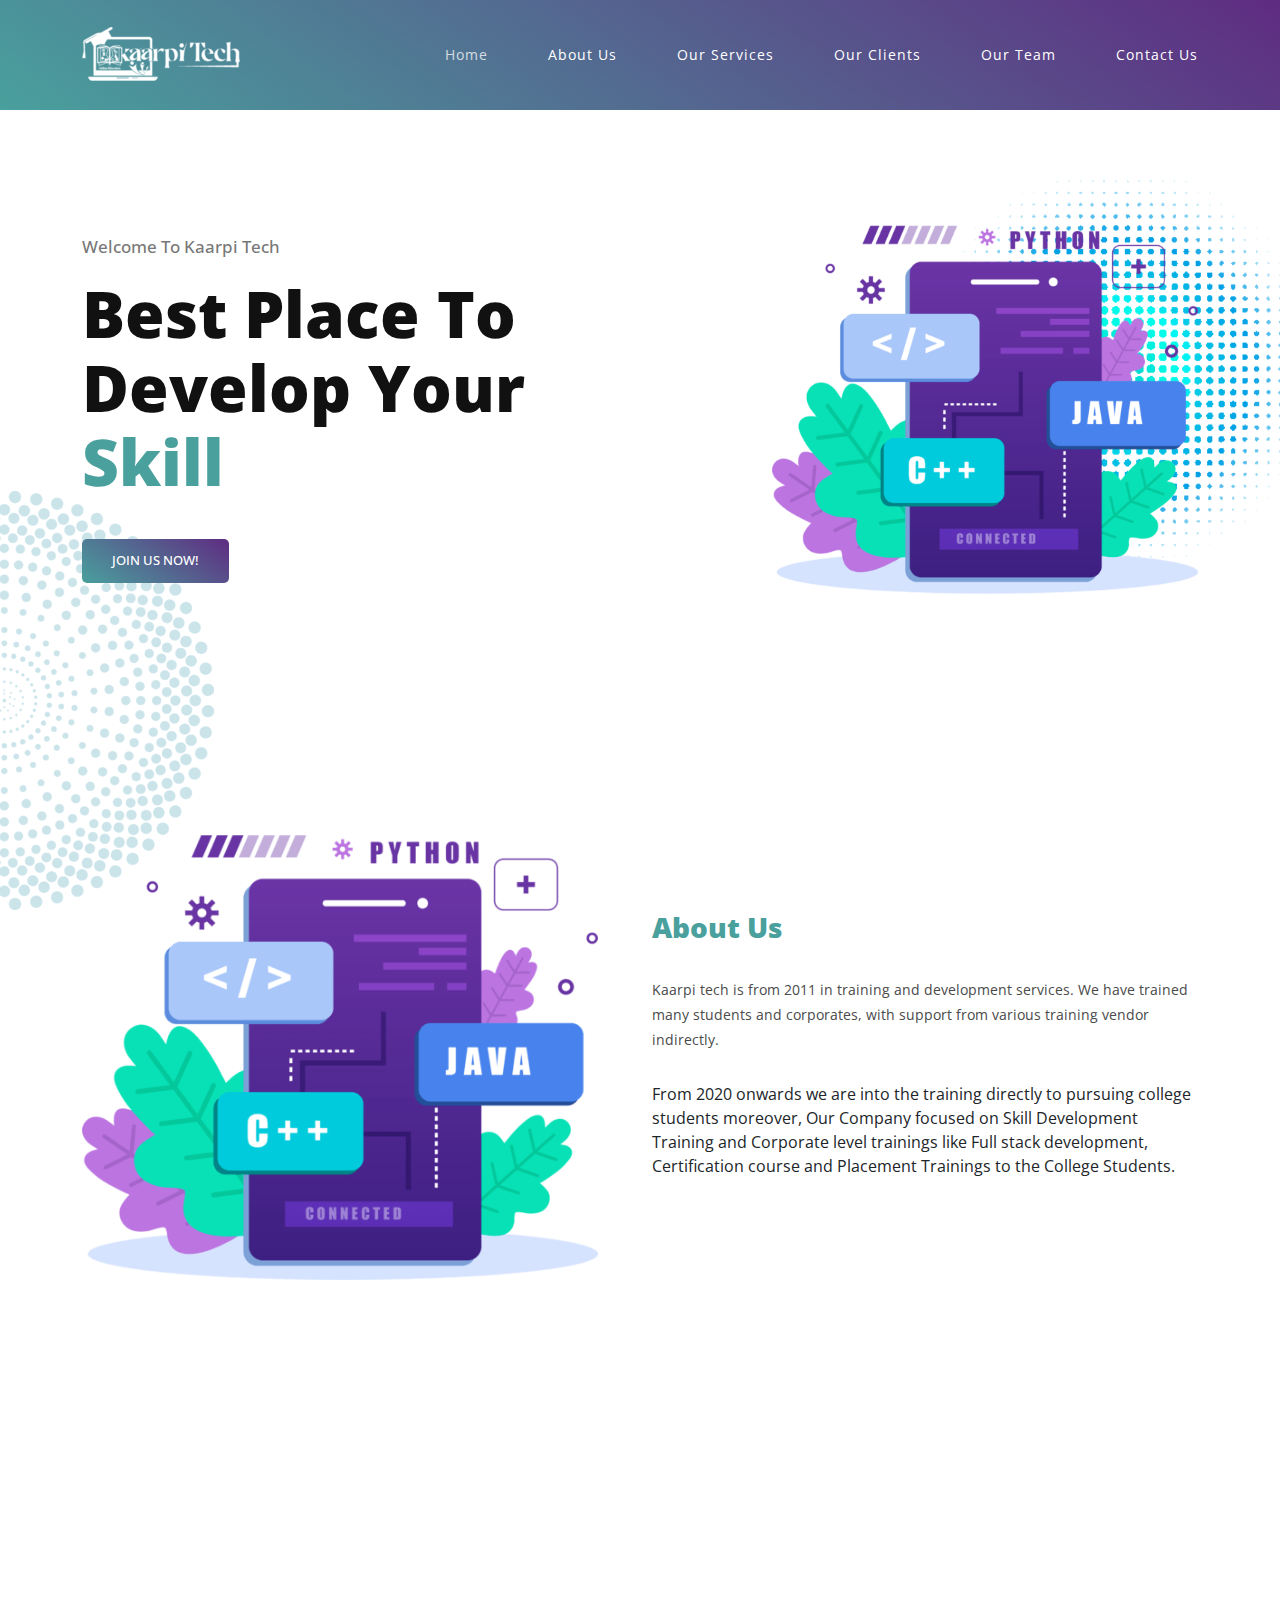
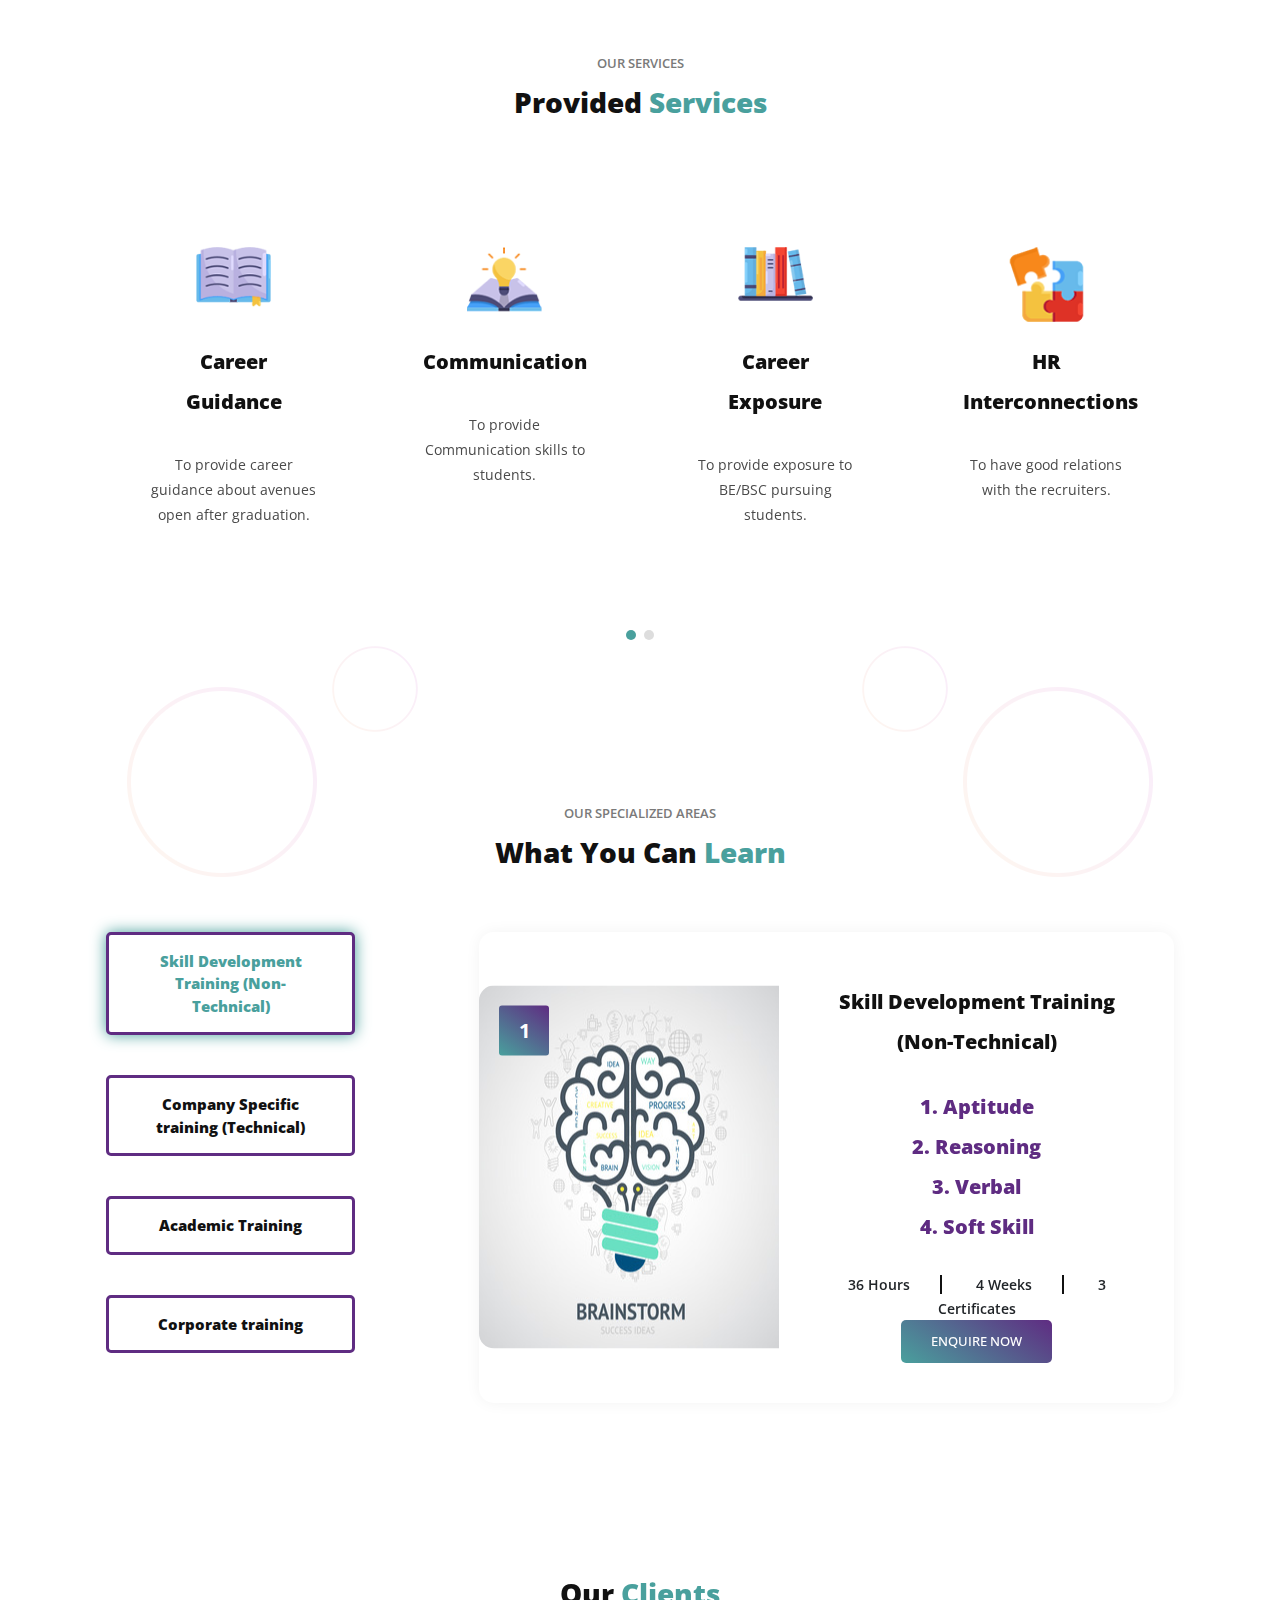
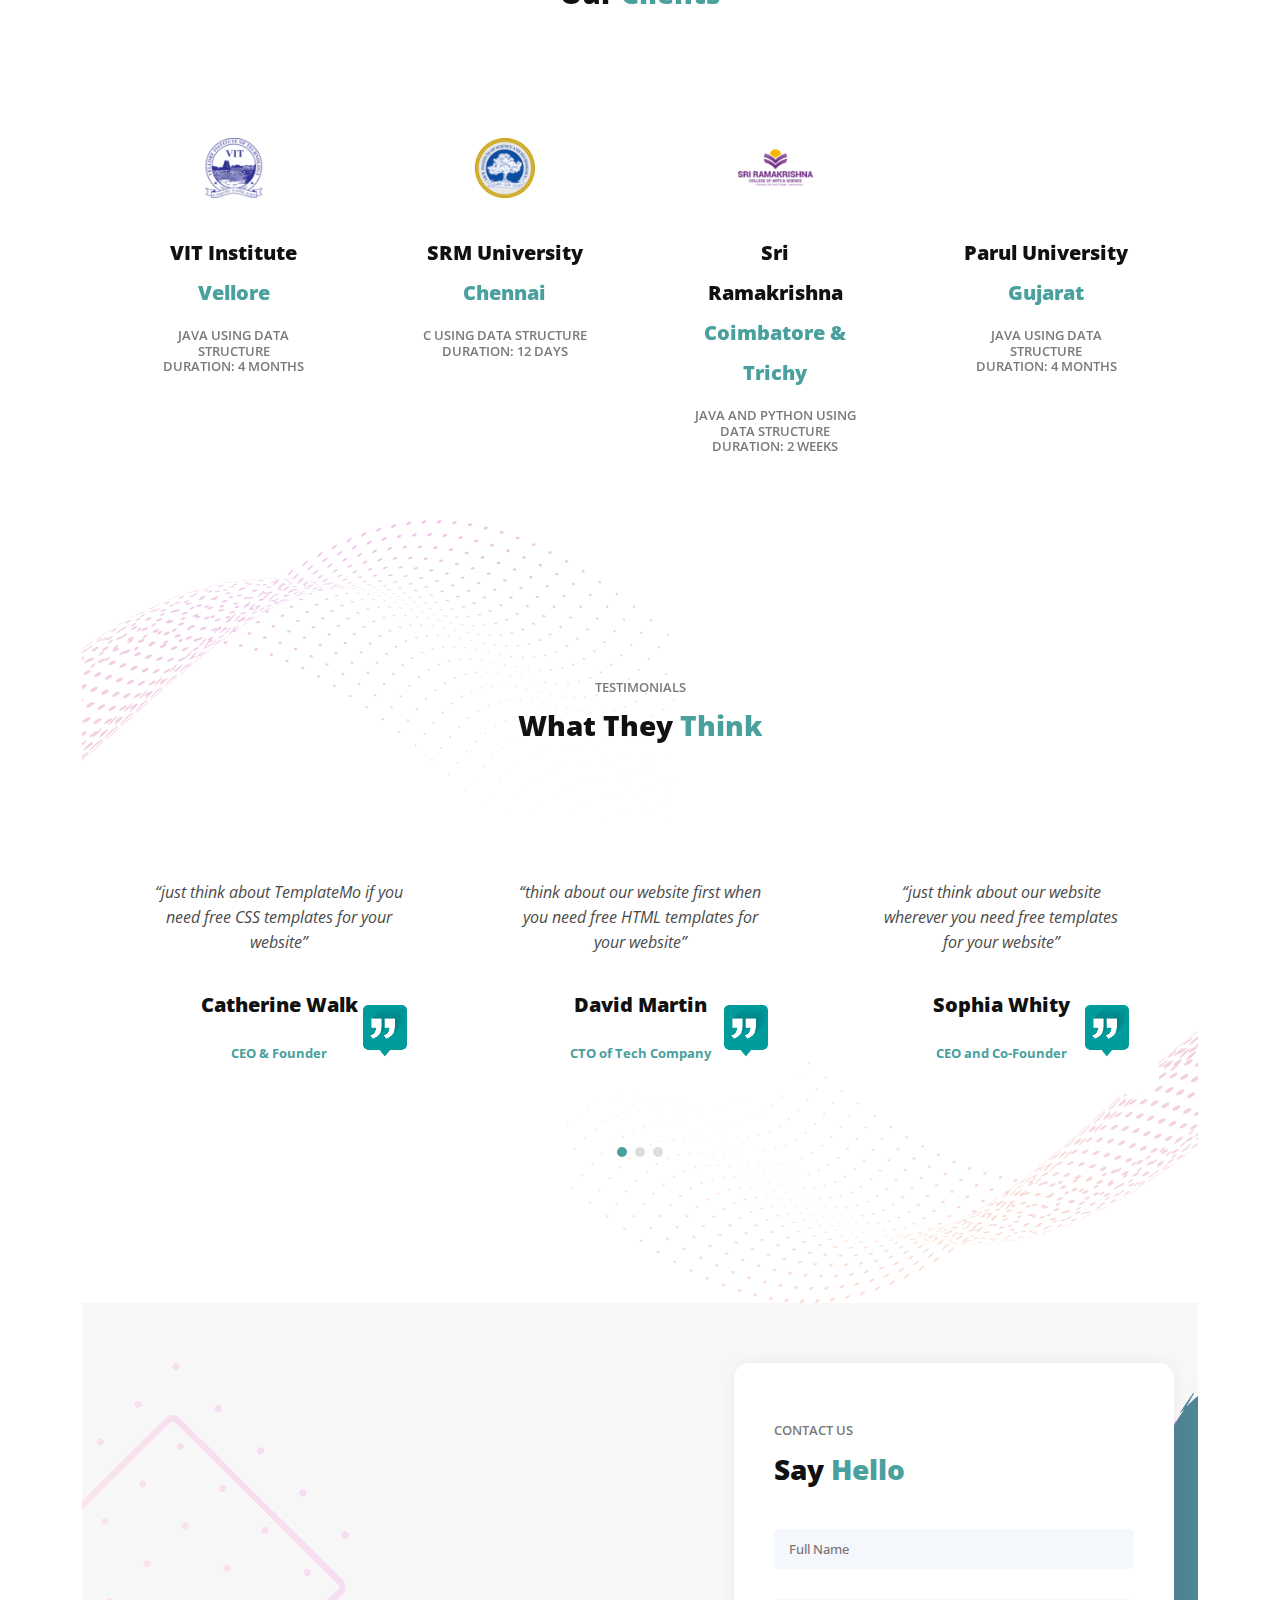
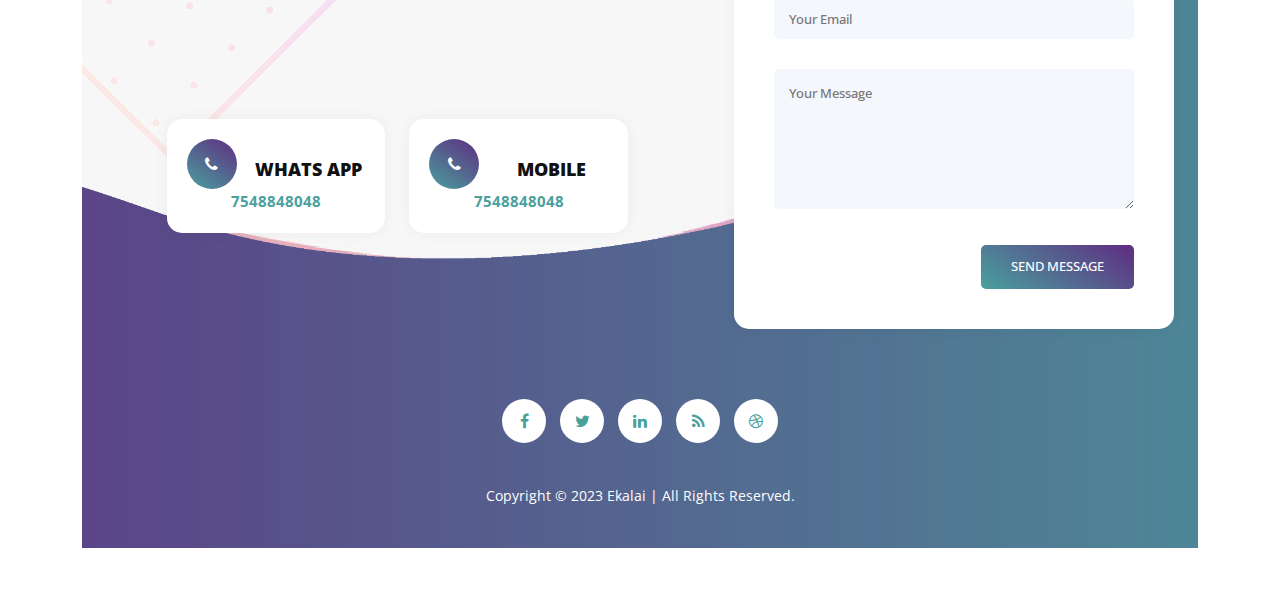
==== commit c9788b5d: "commit" ====
--- a/index.html
+++ b/index.html
@@ -41,7 +41,7 @@
                   <ul class="nav">
                     <li><a href="index.html" class="active">Home</a></li>
                     <li><a href="about-us.html">About Us</a></li>
-                    <li><a href="Our Services.html">Our Services</a></li>
+                    <li><a href="our-services.html">Our Services</a></li>
                     <li><a href="ourclients.html">Our Clients</a></li>
                     <li><a href="ourteam.html">Our Team</a></li>
                     
@@ -82,6 +82,40 @@
   </section>
   <!-- ***** Main Banner Area End ***** -->
 
+  <section class="get-info">
+    <div class="container">
+      <div class="row">
+        <div class="col-lg-6">
+          <div class="left-image">
+            <img src="assets/images/bannertest.png" alt="">
+          </div>
+        </div>
+        <div class="col-lg-6 align-self-center">
+          <div class="section-heading">
+           
+            <h4><em>About Us</em></h4>
+            <p></p>
+            <p>Kaarpi tech is from 2011 in training and development services. We have trained 
+              many students and corporates, with support from various training vendor 
+              indirectly.<br><p></p>From 2020 onwards we are into the training directly to pursuing 
+              college students moreover, Our Company focused on Skill Development Training 
+              and Corporate level trainings like Full stack development, Certification course 
+              and Placement Trainings to the College Students.</p>
+          </div>
+          
+       
+           
+          </div>
+        </div>
+      </div>
+    </div>
+  </section>
+  <section class="services" id="services">
+    <div class="container">
+      <div class="row">
+        <div class="col-lg-12">
+          <div class="section-heading">
+
   <section class="services" id="services">
     <div class="container">
       <div class="row">
@@ -162,6 +196,8 @@
       </div>
     </div>
   </section>
+
+
 
   <section class="our-courses" id="courses">
     <div class="container">
@@ -278,25 +314,7 @@
     </div>
   </section>
 
-  <section class="simple-cta">
-    <div class="container">
-      <div class="row">
-        <div class="col-lg-5 offset-lg-1">
-          <div class="left-image">
-            <img src="assets/images/cta-left-image.png" alt="">
-          </div>
-        </div>
-        <div class="col-lg-5 align-self-center">
-          <h6>Get the sale right now!</h6>
-          <h4>Up to 50% OFF For 1+ courses</h4>
-          <p>Kogi VHS freegan bicycle rights try-hard green juice probably haven't heard of them cliche la croix af chillwave.</p>
-          <div class="white-button">
-            <a href="contact-us.html">View Courses</a>
-          </div>
-        </div>
-      </div>
-    </div>
-  </section>
+
 
   <section class="services" id="services">
     <div class="container">
@@ -425,7 +443,9 @@
           <div id="map">
           
             <!-- You just need to go to Google Maps for your own map point, and copy the embed code from Share -> Embed a map section -->
-             <div class="row">
+            <iframe src="https://www.google.com/maps/embed?pb=!1m17!1m12!1m3!1d3944.1362368172618!2d77.460073!3d8.678592!2m3!1f0!2f0!3f0!3m2!1i1024!2i768!4f13.1!3m2!1m1!2zOMKwNDAnNDIuOSJOIDc3wrAyNyczNi4zIkU!5e0!3m2!1sen!2sin!4v1688554631271!5m2!1sen!2sin" width="100%" height="420px" frameborder="0" style="border:0; border-radius: 15px; position: relative; z-index: 2;" allowfullscreen=""></iframe>
+           
+            <div class="row">
               <div class="col-lg-4 offset-lg-1">
                 <div class="contact-info">
                   <div class="icon">
@@ -444,9 +464,13 @@
                   <span>7548848048</span>
                 </div>
               </div>
-            </div>
-          </div>
-        </div>
+              
+       
+              
+            </div>
+          </div>
+        </div>
+        
         <div class="col-lg-4">
           <form id="contact" action="" method="post">
             <div class="row">
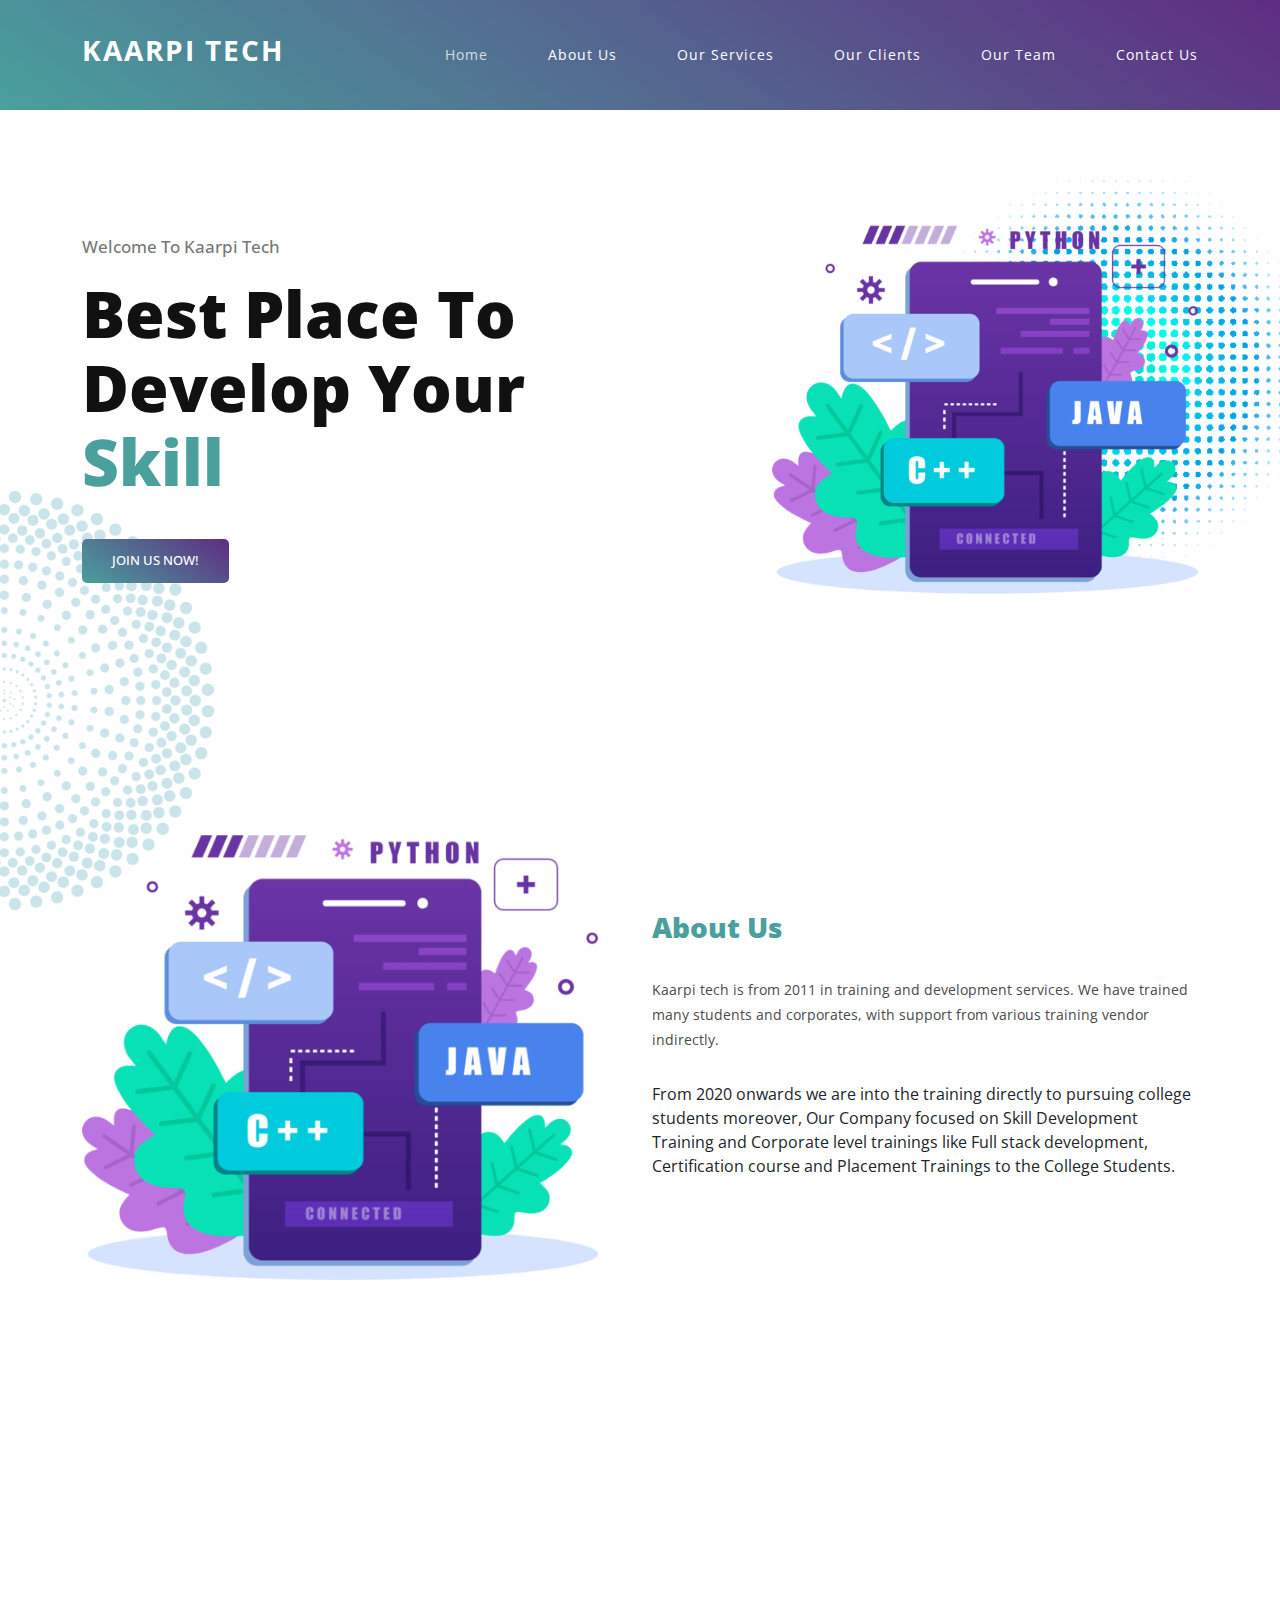
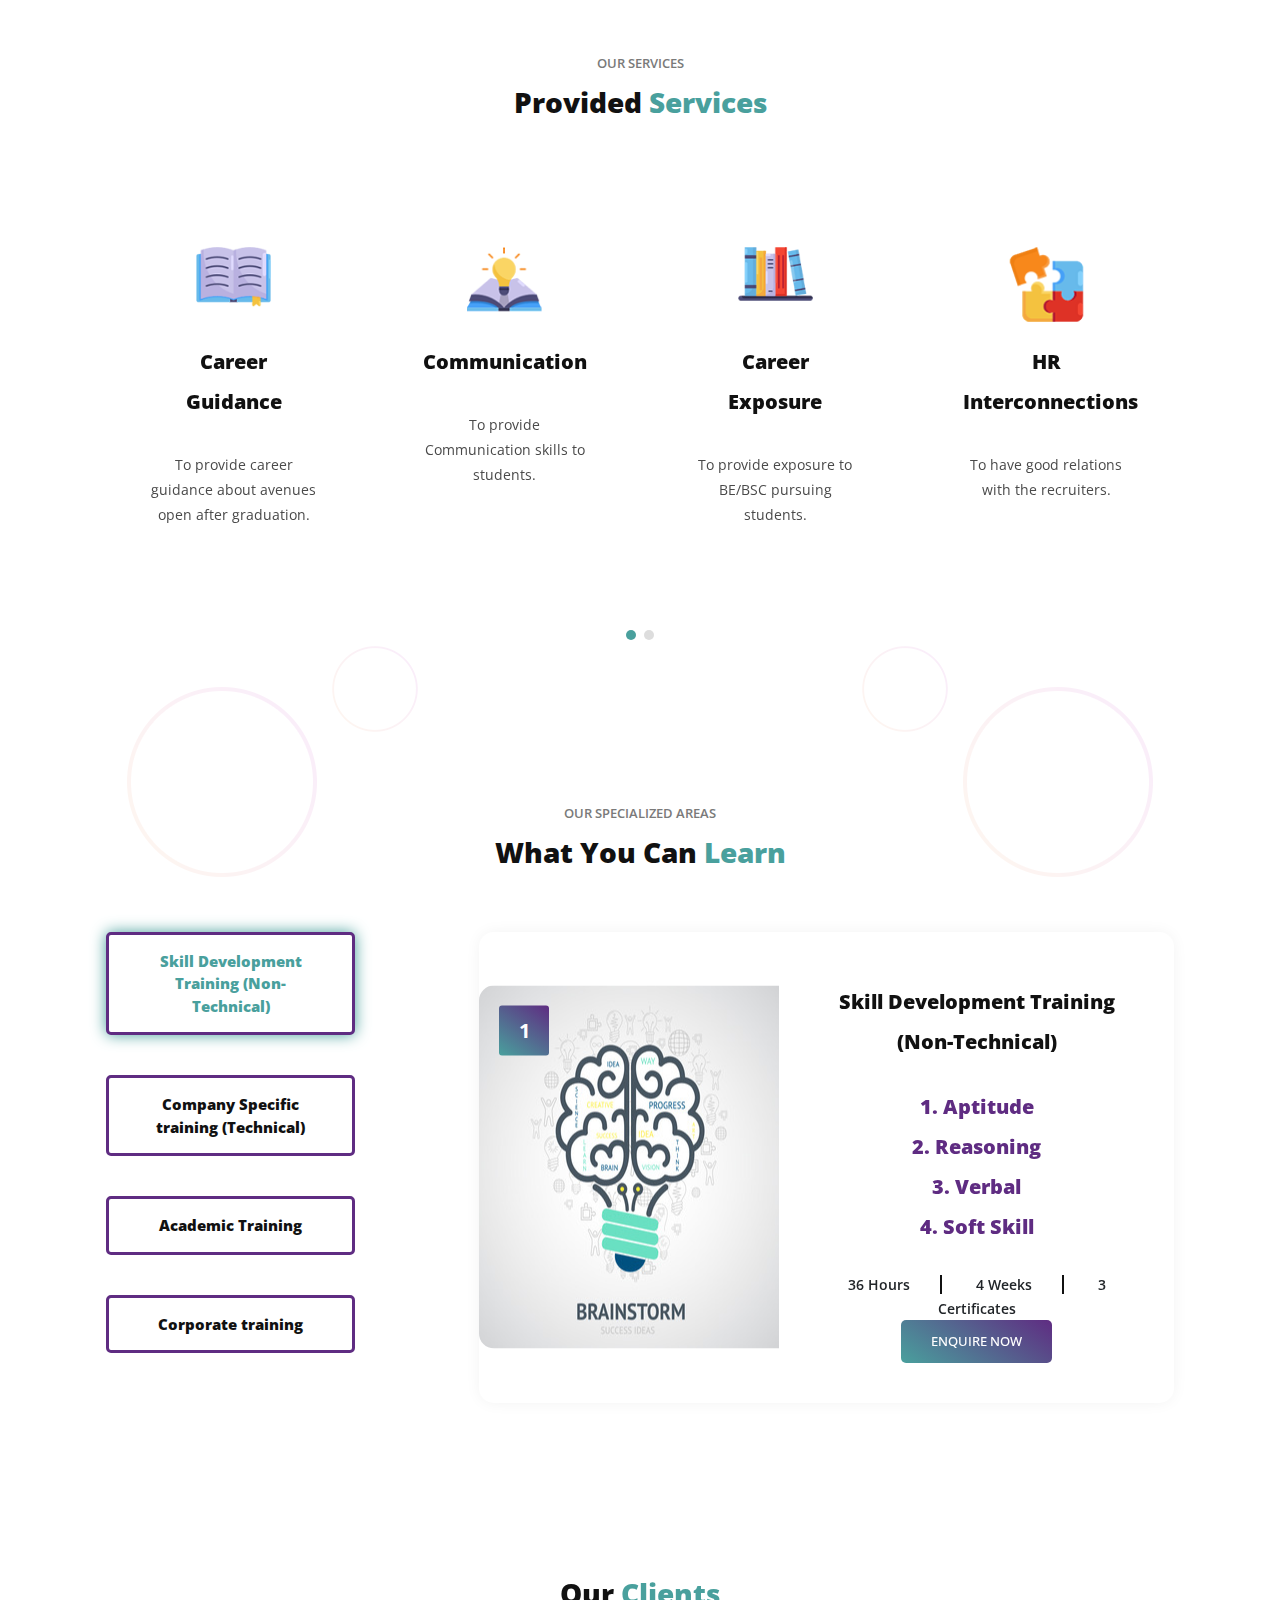
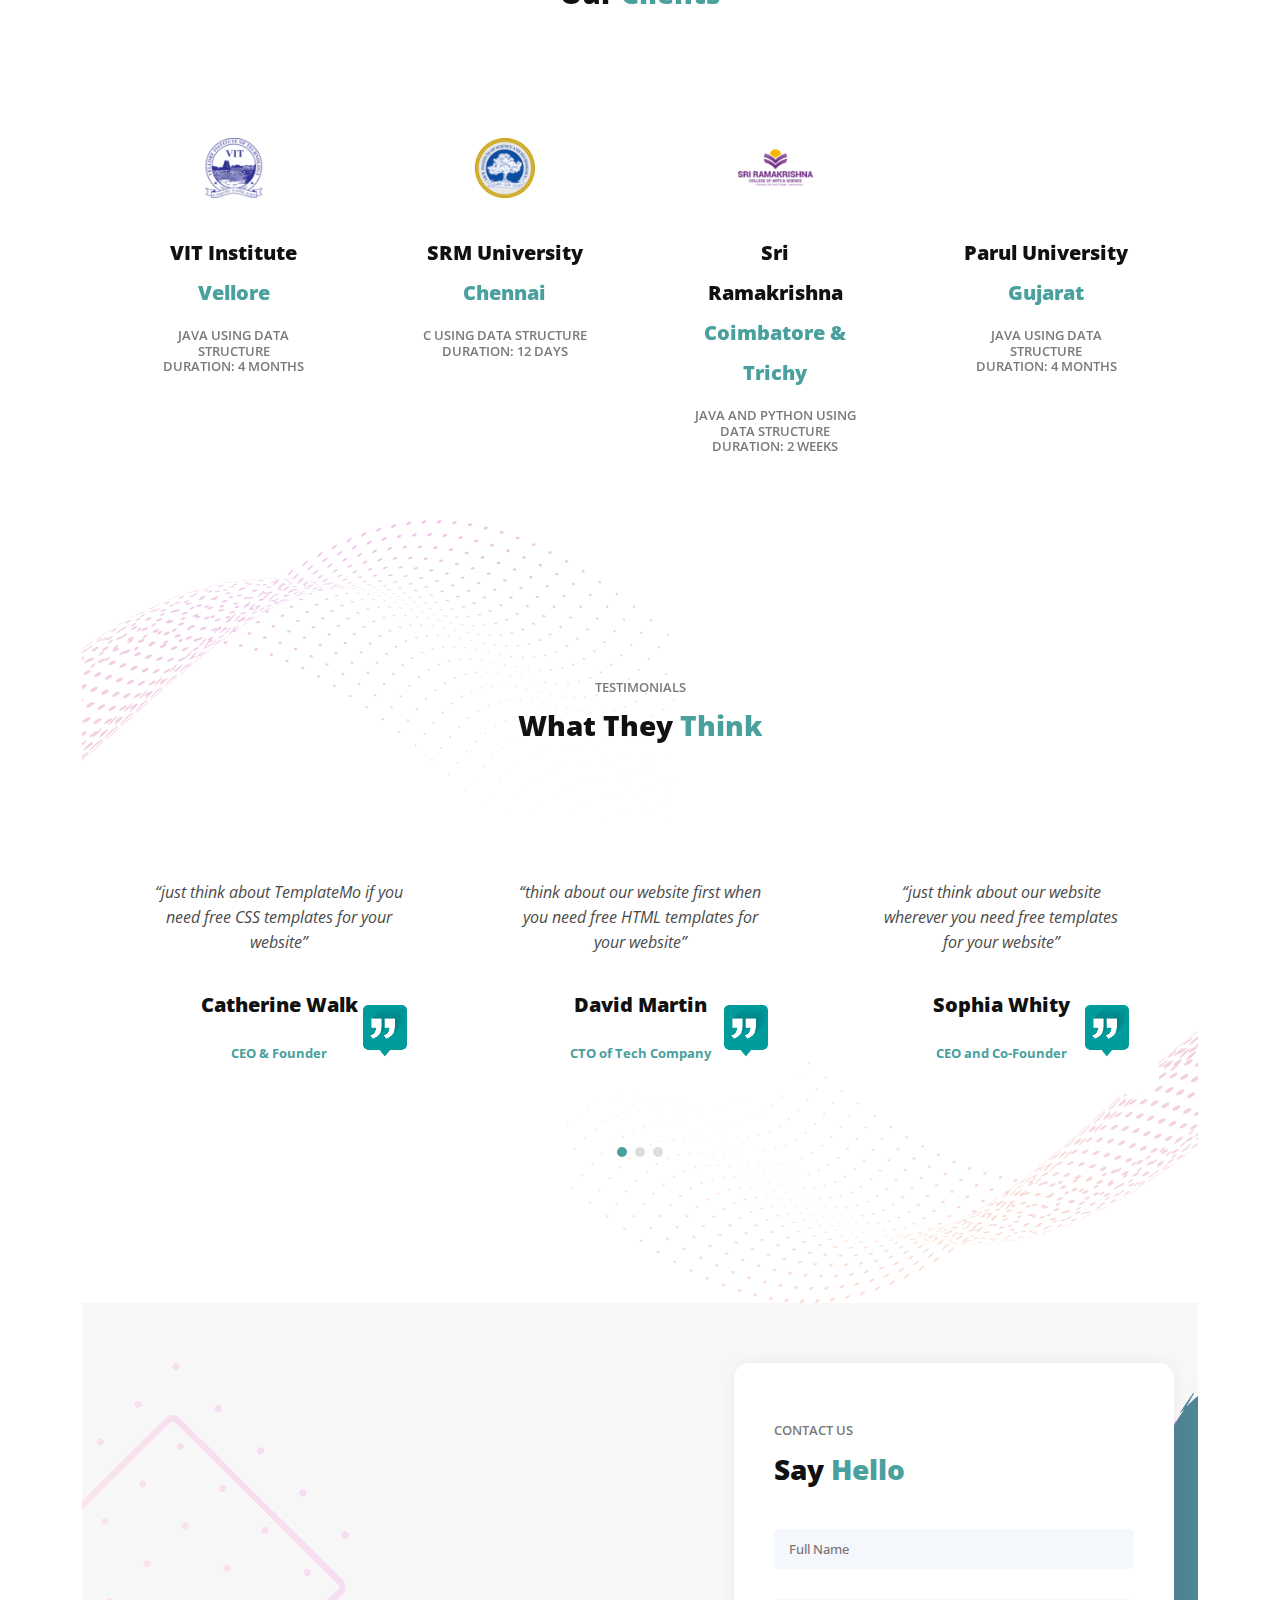
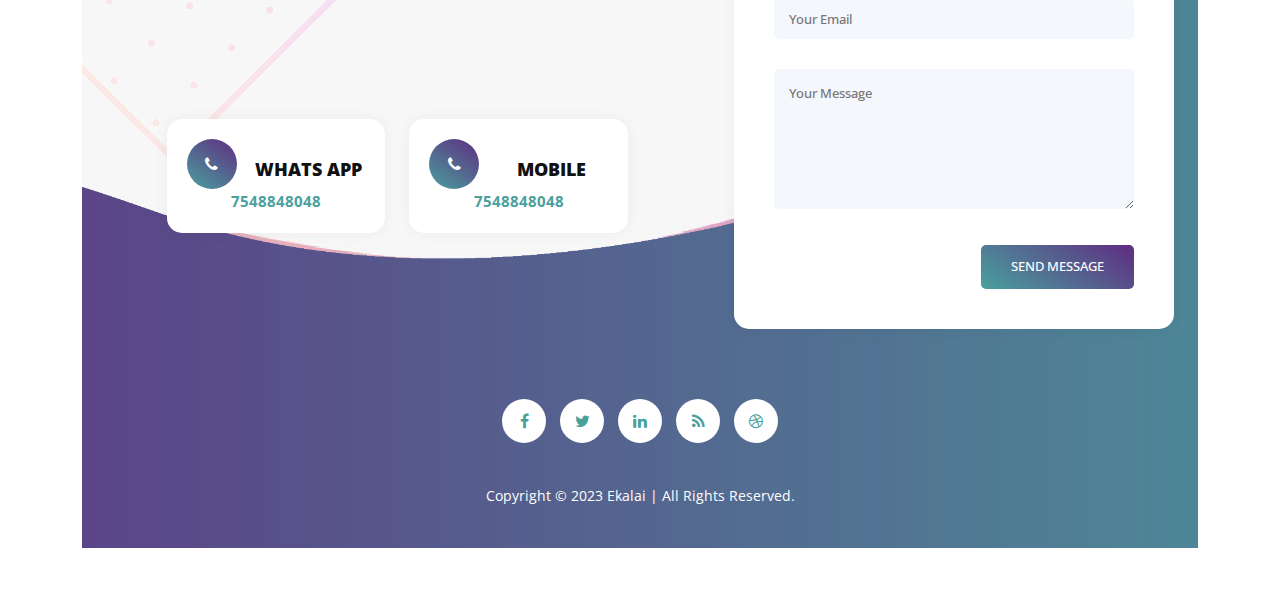
==== commit 273e3e07: "Init" ====
--- a/index.html
+++ b/index.html
@@ -33,8 +33,7 @@
               <div class="col-12">
                 <nav class="main-nav">
                   <!-- ***** Logo Start ***** -->
-                  <a href="index.html" class="logo">
-                      <img src="assets/images/logo kar 1.png" alt="KAARPI TECH">
+                  <a href="index.html" class="logo">KAARPI TECH</a> 
                   </a>
                   <!-- ***** Logo End ***** -->
                   <!-- ***** Menu Start ***** -->
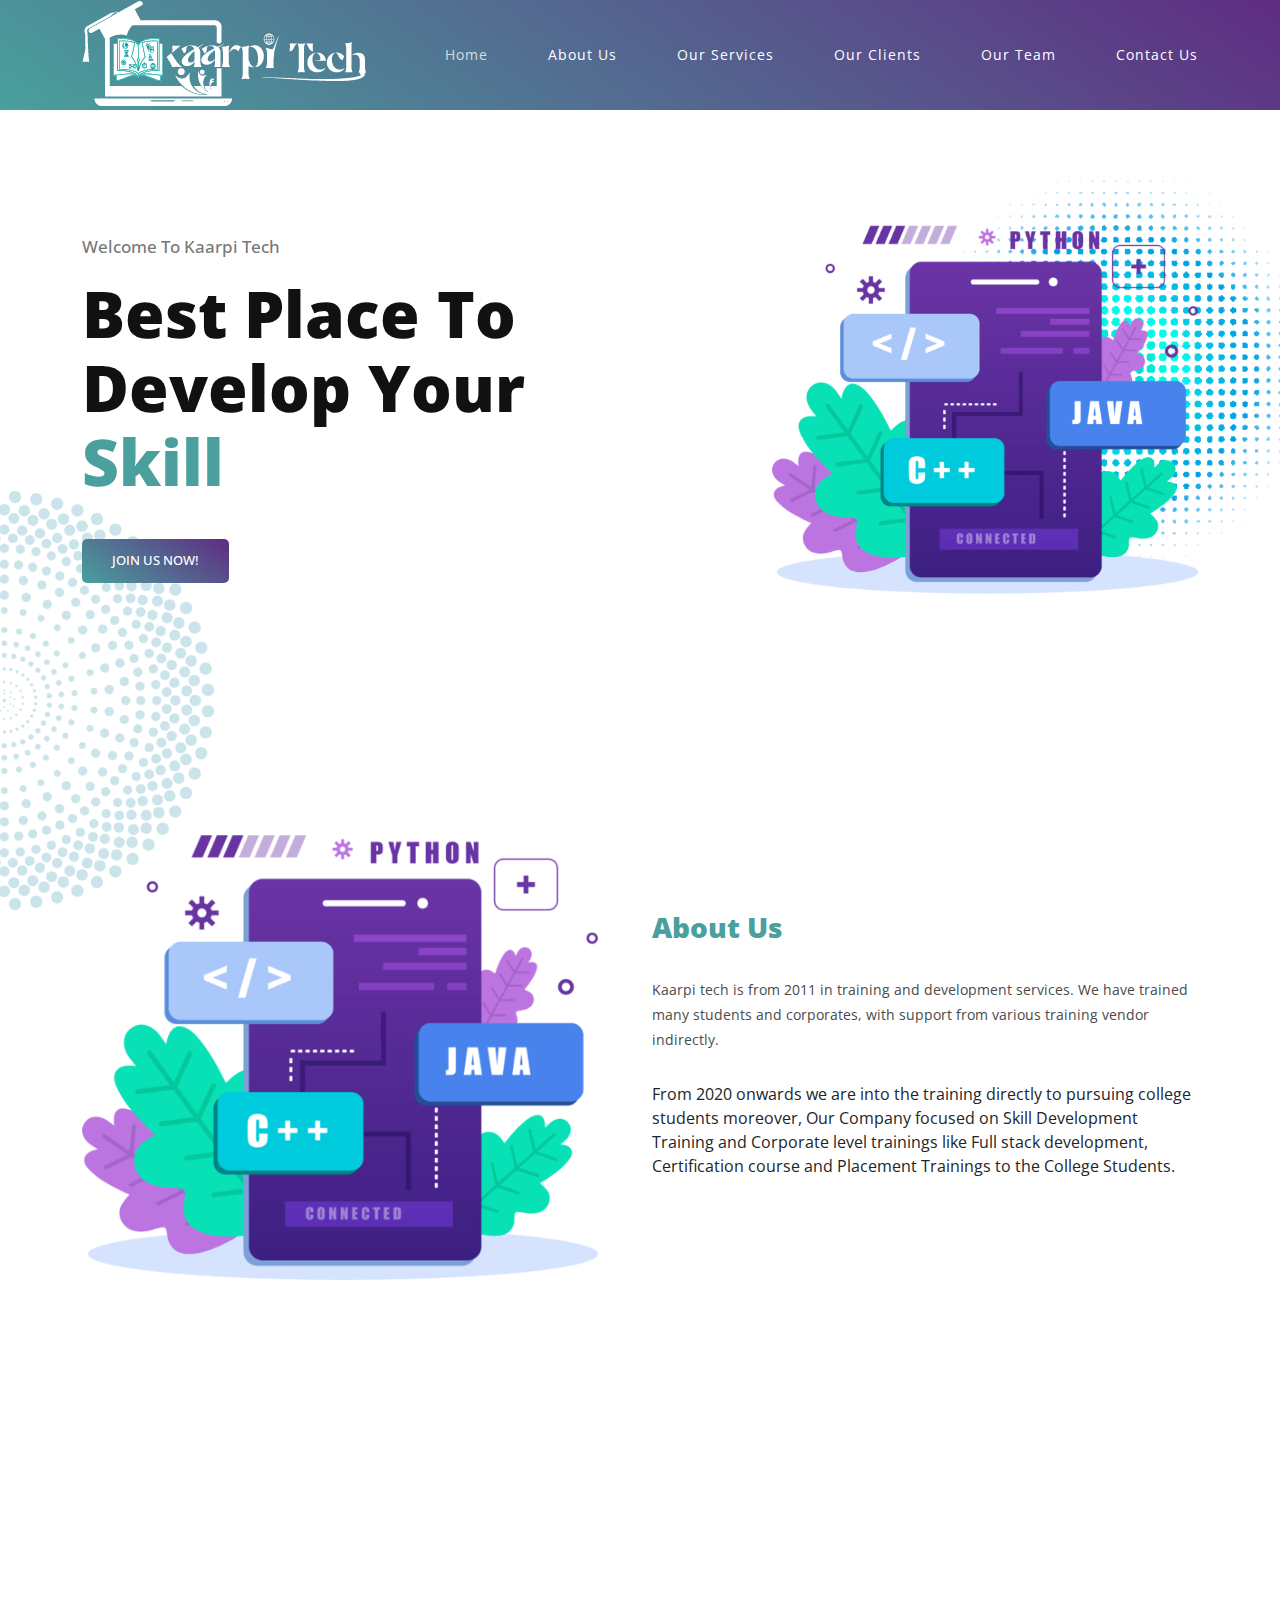
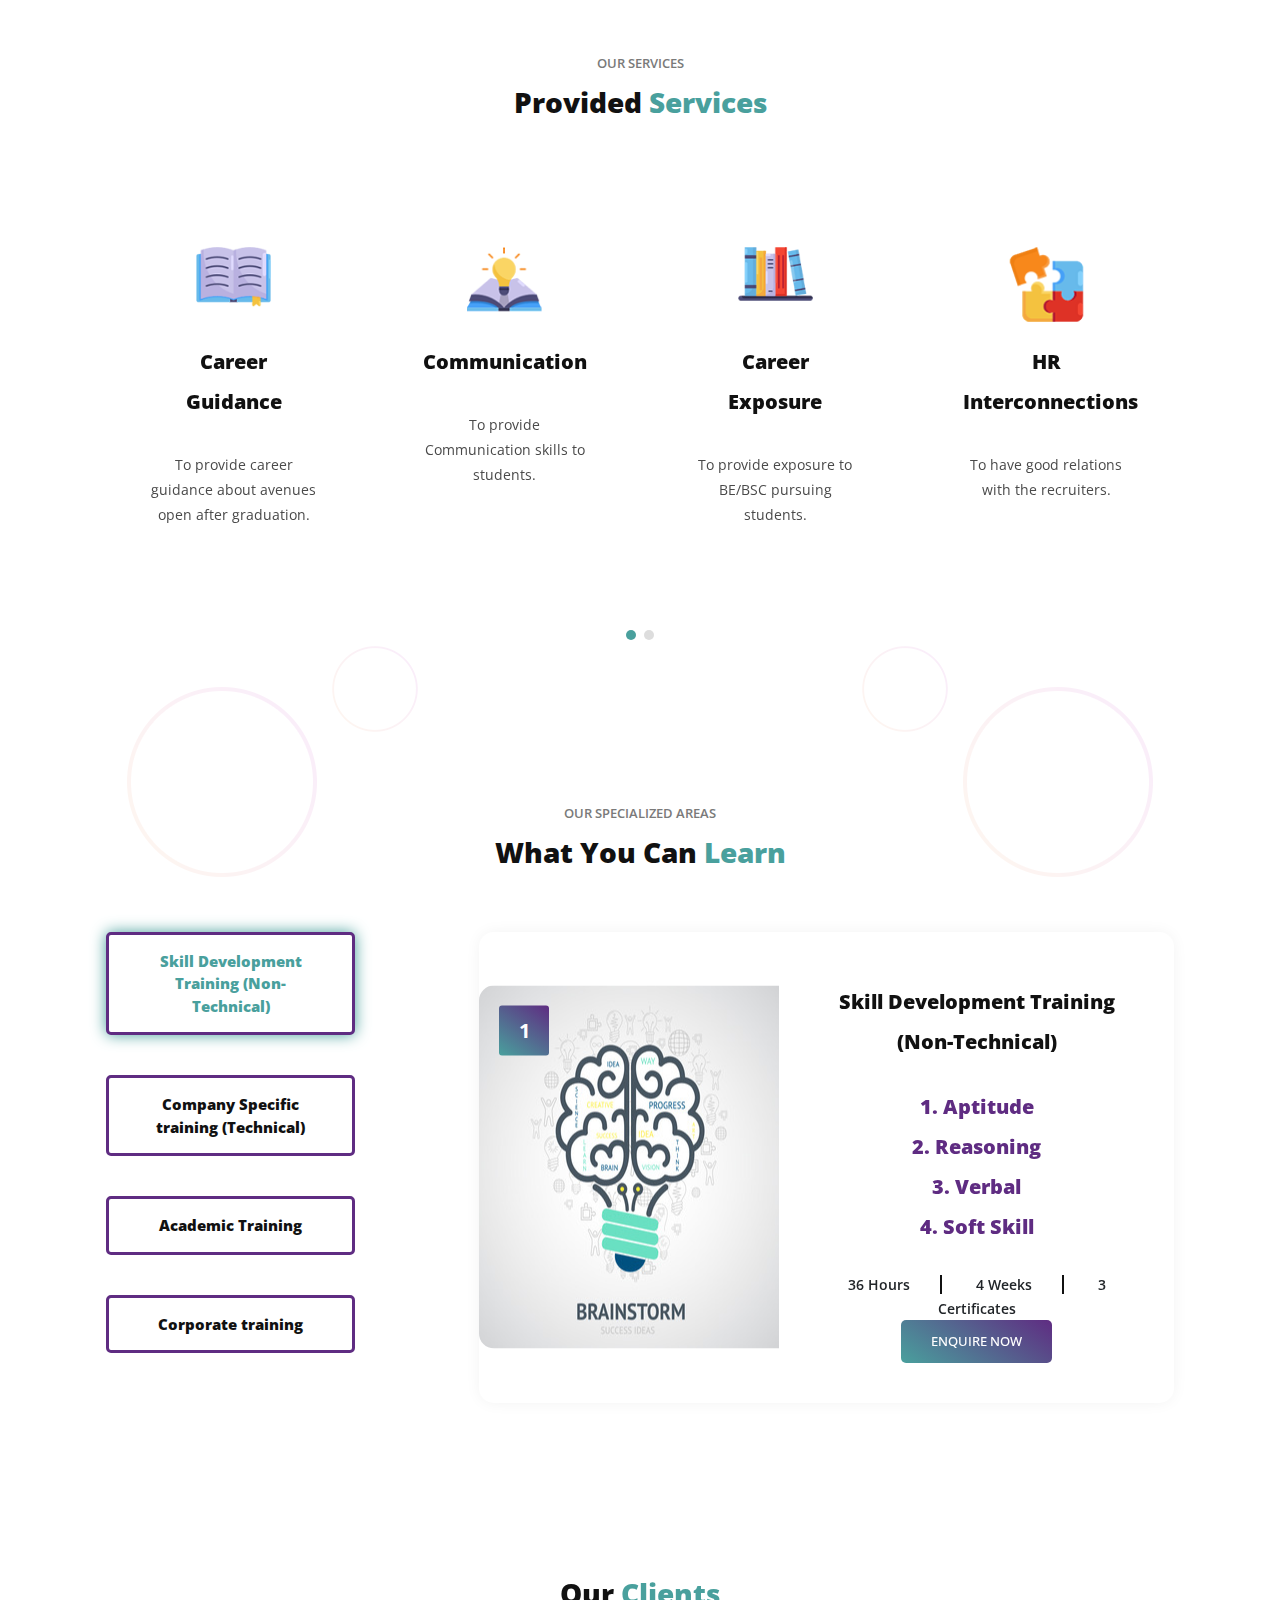
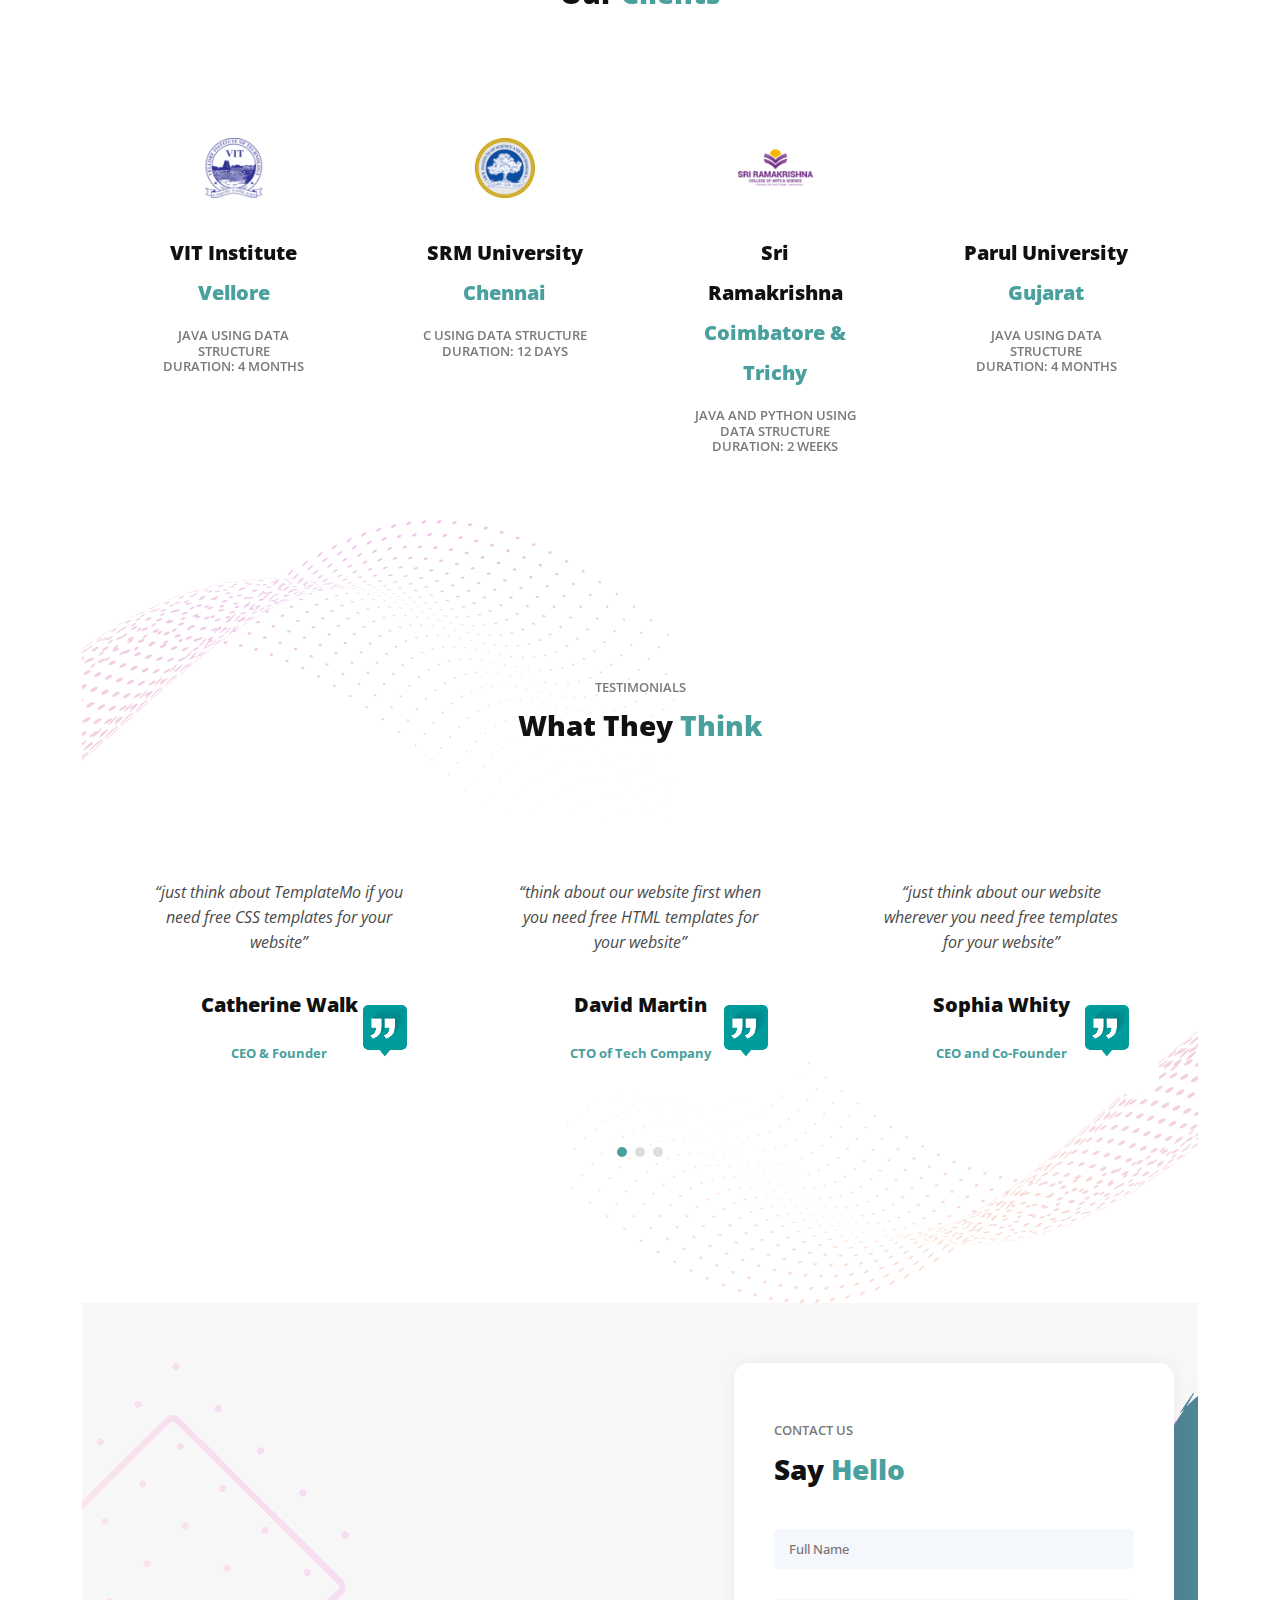
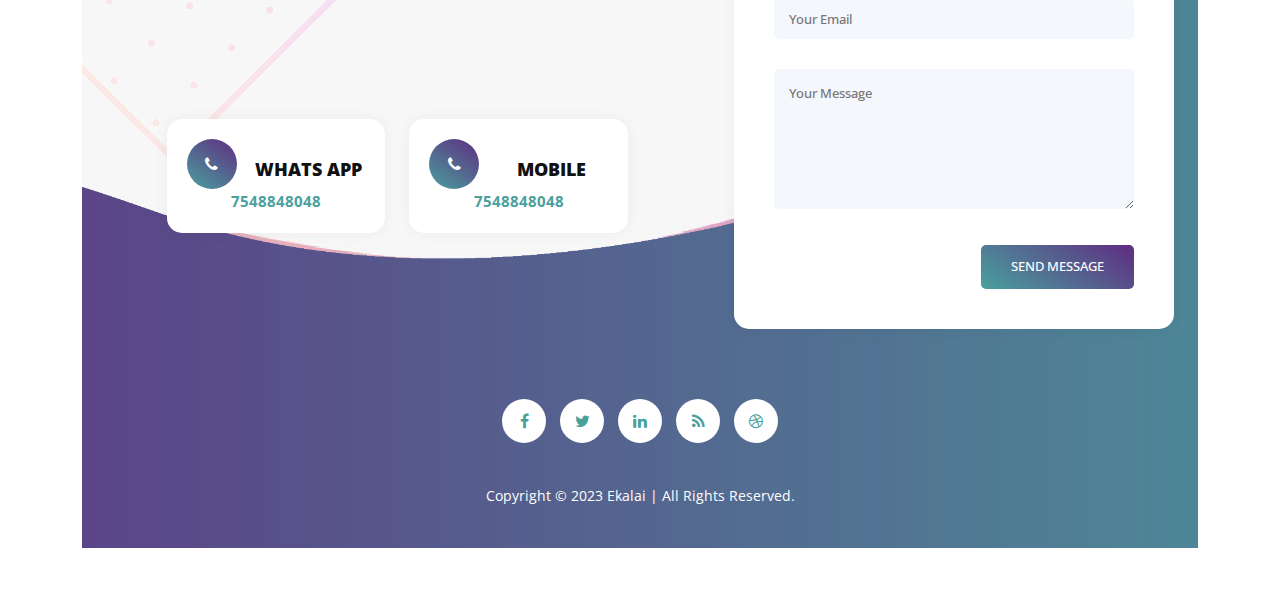
==== commit 351e2e77: "Commit" ====
--- a/index.html
+++ b/index.html
@@ -33,8 +33,10 @@
               <div class="col-12">
                 <nav class="main-nav">
                   <!-- ***** Logo Start ***** -->
-                  <a href="index.html" class="logo">KAARPI TECH</a> 
-                  </a>
+                  <a href="index.html" class="logo">
+                    <img src="assets/images/Founders/karpi web logo1.png" alt="KAARPI TECH">
+                </a>
+                <!-- 
                   <!-- ***** Logo End ***** -->
                   <!-- ***** Menu Start ***** -->
                   <ul class="nav">
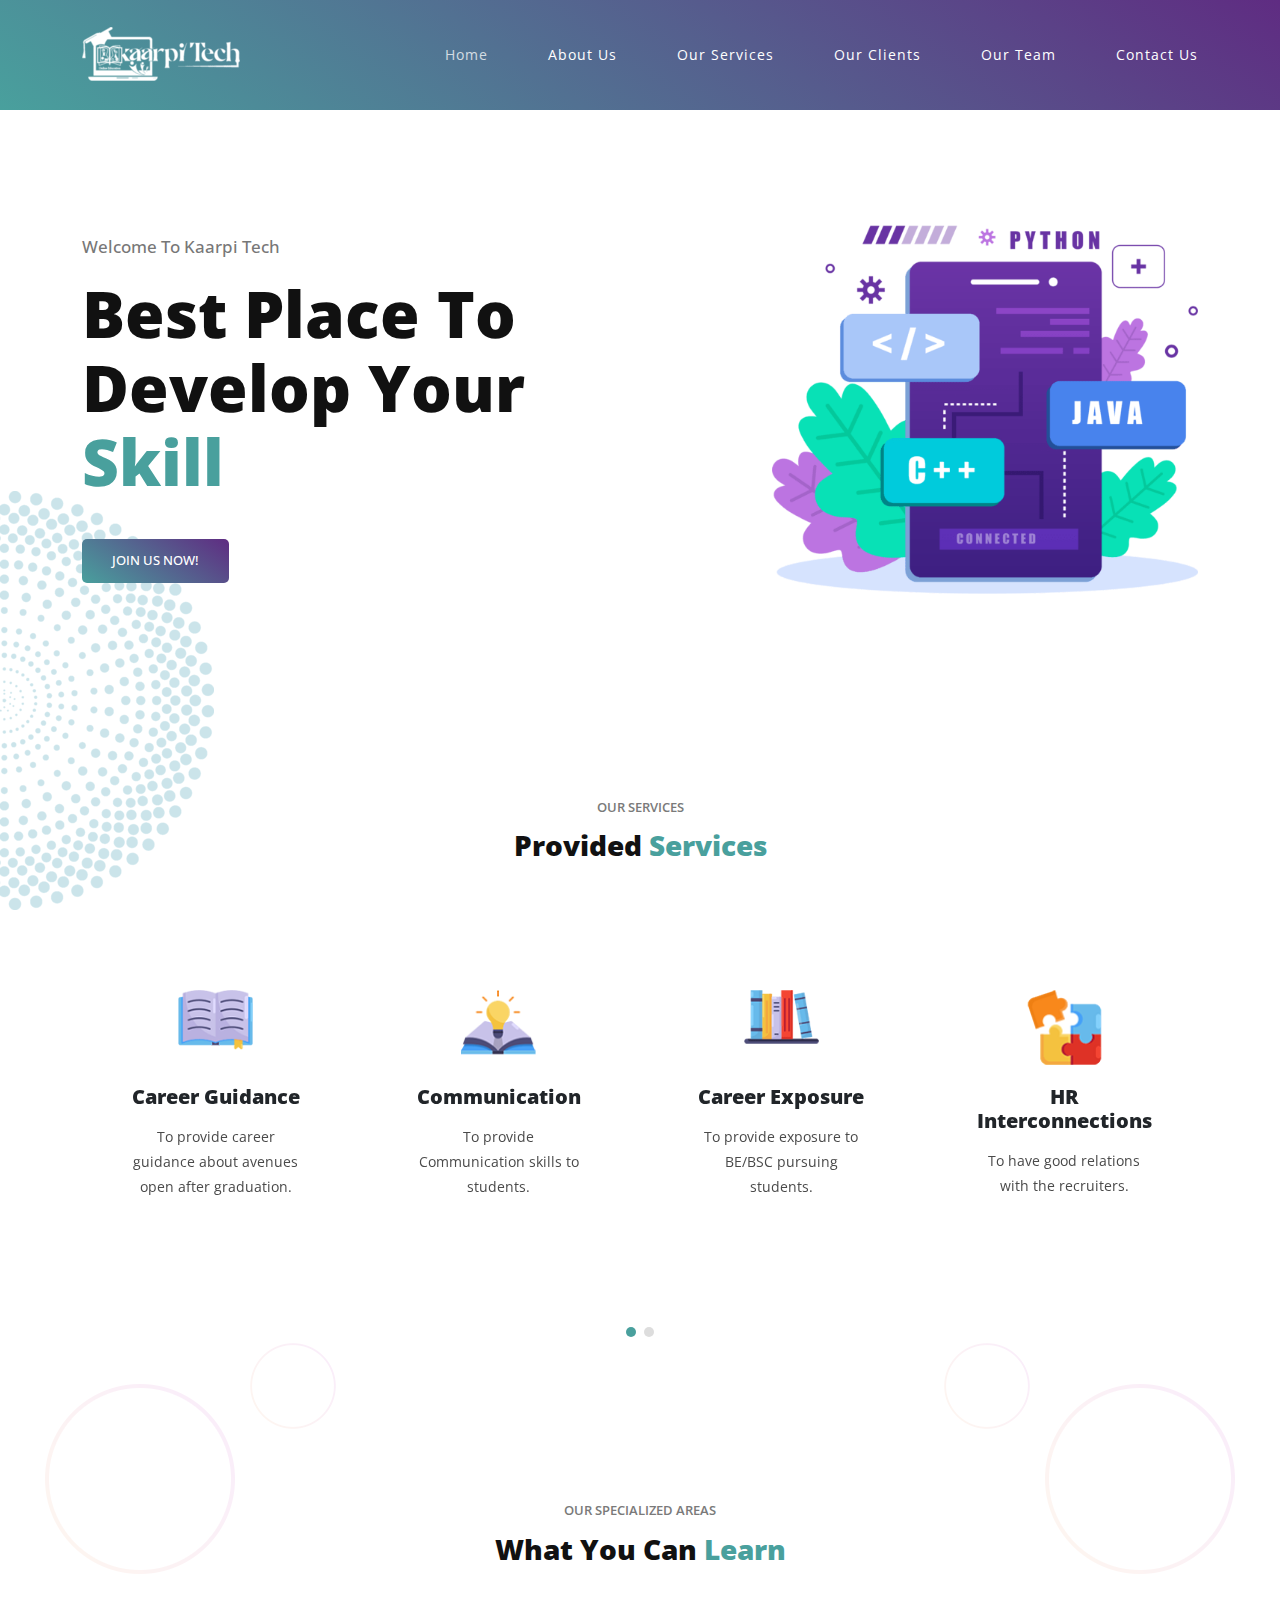
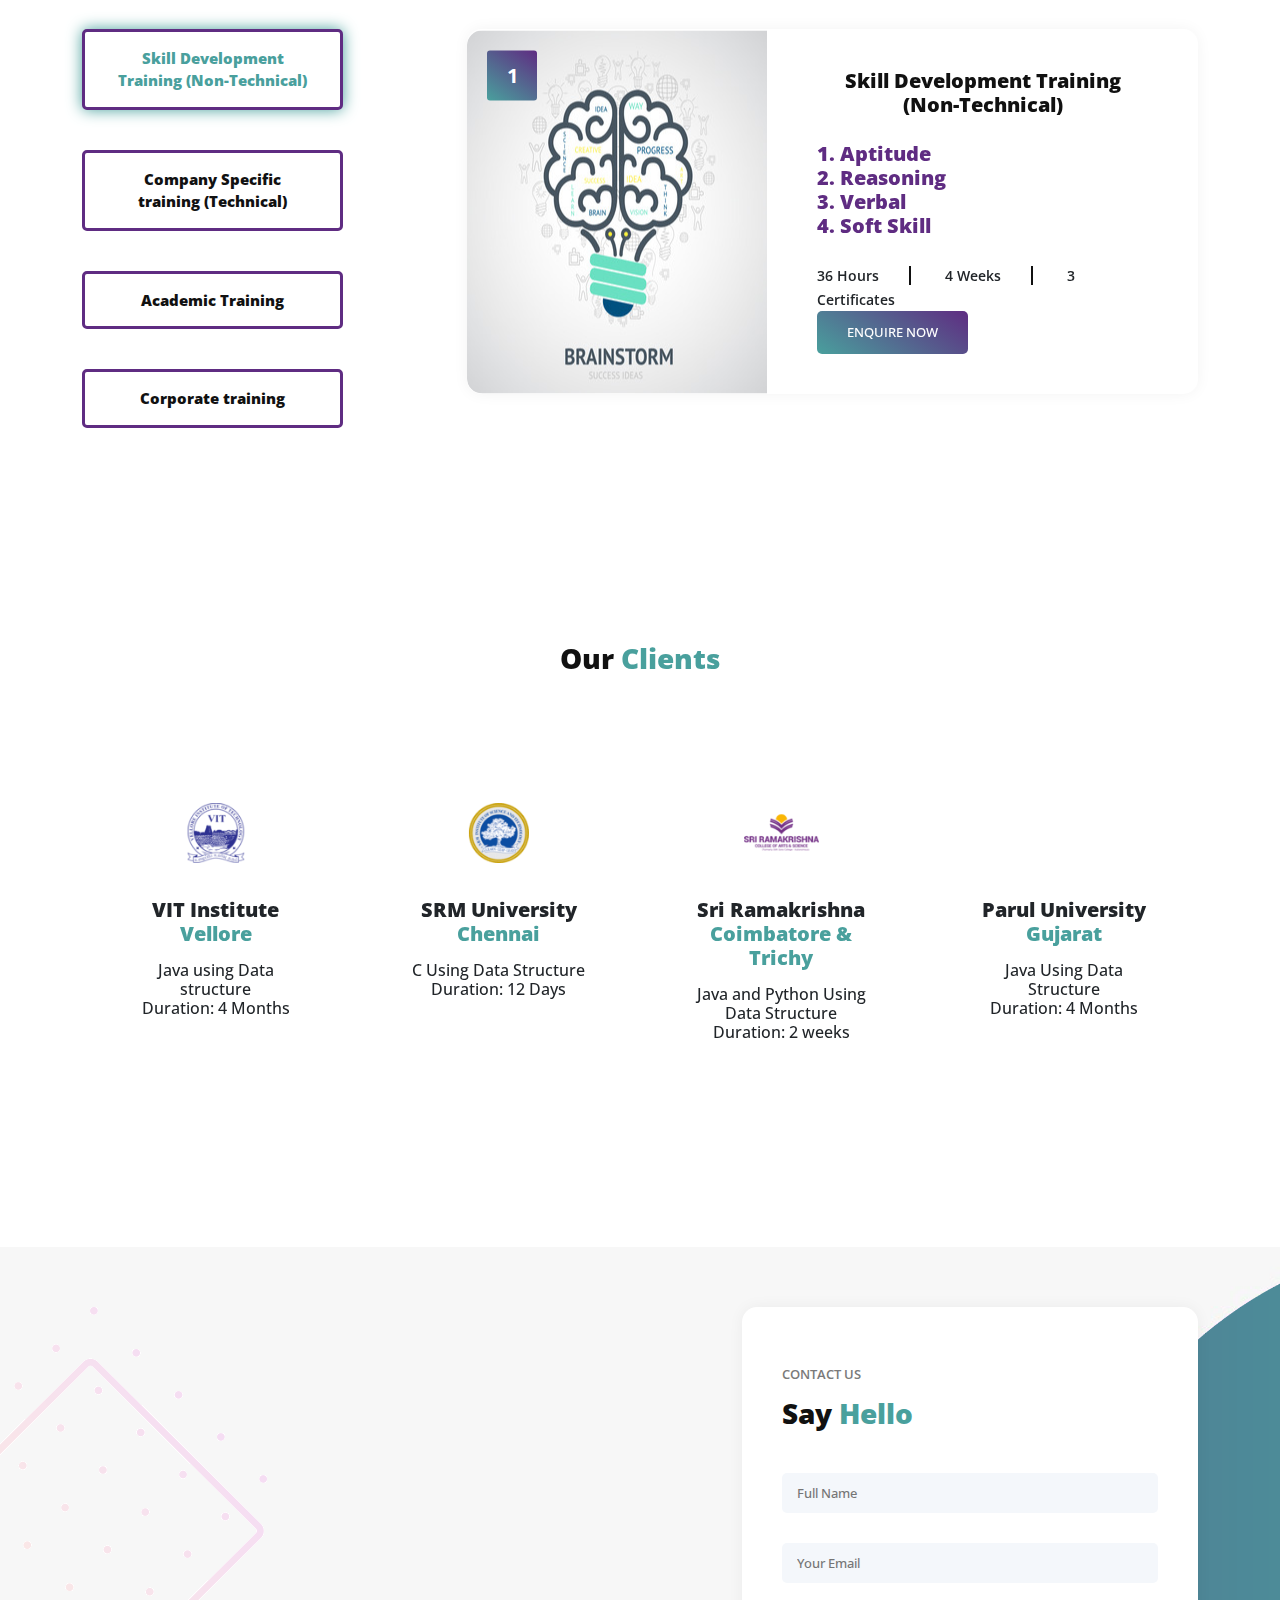
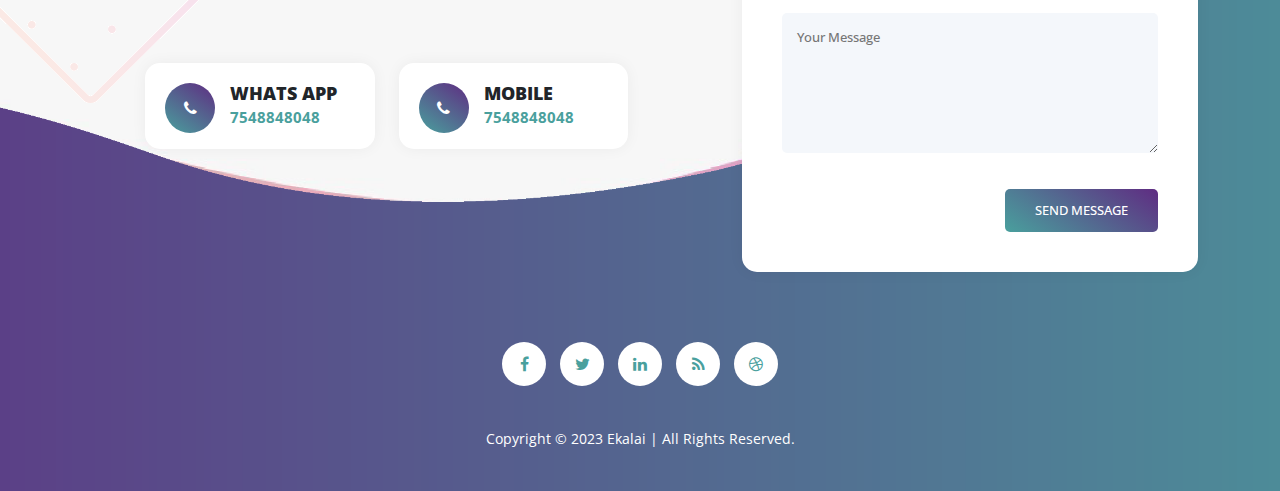
==== commit d95ff159: "init" ====
--- a/index.html
+++ b/index.html
@@ -1,3 +1,4 @@
+
 <!DOCTYPE html>
 <html lang="en">
 
@@ -34,9 +35,8 @@
                 <nav class="main-nav">
                   <!-- ***** Logo Start ***** -->
                   <a href="index.html" class="logo">
-                    <img src="assets/images/Founders/karpi web logo1.png" alt="KAARPI TECH">
+                    <img src="assets/images/logo kar 1.png" alt="EduWell Template">
                 </a>
-                <!-- 
                   <!-- ***** Logo End ***** -->
                   <!-- ***** Menu Start ***** -->
                   <ul class="nav">
@@ -61,7 +61,7 @@
   <!-- ***** Header Area End ***** -->
 
   <!-- ***** Main Banner Area Start ***** -->
-  <section class="main-banner" id="top">
+  <section class="main-banner" >
     <div class="container">
       <div class="row">
         <div class="col-lg-6 align-self-center">
@@ -75,47 +75,17 @@
         </div>
         <div class="col-lg-6">
           <div class="right-image">
-            <img src="assets/images/bannertest.png" alt="">
-          </div>
-        </div>
-      </div>
-    </div>
+            <img src="assets/images/bannertest.png" alt=" bannertest">
+          </div>
+        </div>
+      </div>
+    </div>
+    </section>
+    </body>
   </section>
   <!-- ***** Main Banner Area End ***** -->
 
-  <section class="get-info">
-    <div class="container">
-      <div class="row">
-        <div class="col-lg-6">
-          <div class="left-image">
-            <img src="assets/images/bannertest.png" alt="">
-          </div>
-        </div>
-        <div class="col-lg-6 align-self-center">
-          <div class="section-heading">
-           
-            <h4><em>About Us</em></h4>
-            <p></p>
-            <p>Kaarpi tech is from 2011 in training and development services. We have trained 
-              many students and corporates, with support from various training vendor 
-              indirectly.<br><p></p>From 2020 onwards we are into the training directly to pursuing 
-              college students moreover, Our Company focused on Skill Development Training 
-              and Corporate level trainings like Full stack development, Certification course 
-              and Placement Trainings to the College Students.</p>
-          </div>
-          
-       
-           
-          </div>
-        </div>
-      </div>
-    </div>
-  </section>
-  <section class="services" id="services">
-    <div class="container">
-      <div class="row">
-        <div class="col-lg-12">
-          <div class="section-heading">
+
 
   <section class="services" id="services">
     <div class="container">
@@ -370,72 +340,14 @@
         </div>
       </div>
     </div>
+    </section>
+    </div>
+    </div>
+    </div>
+
   </section>
 
-  <section class="testimonials" id="testimonials">
-    <div class="container">
-      <div class="row">
-        <div class="col-lg-12">
-          <div class="section-heading">
-            <h6>Testimonials</h6>
-            <h4>What They <em>Think</em></h4>
-          </div>
-        </div>
-        <div class="col-lg-12">
-          <div class="owl-testimonials owl-carousel" style="position: relative; z-index: 5;">
-            <div class="item">
-              <p>“just think about TemplateMo if you need free CSS templates for your website”</p>
-                <h4>Catherine Walk</h4>
-                <span>CEO &amp; Founder</span>
-                <img src="assets/images/quote.png" alt="">
-            </div>
-            <div class="item">
-              <p>“think about our website first when you need free HTML templates for your website”</p>
-                <h4>David Martin</h4>
-                <span>CTO of Tech Company</span>
-                <img src="assets/images/quote.png" alt="">
-            </div>
-            <div class="item">
-              <p>“just think about our website wherever you need free templates for your website”</p>
-                <h4>Sophia Whity</h4>
-                <span>CEO and Co-Founder</span>
-                <img src="assets/images/quote.png" alt="">
-            </div>
-            <div class="item">
-              <p>“Praesent accumsan condimentum arcu, id porttitor est semper nec. Nunc diam lorem.”</p>
-                <h4>Helen Shiny</h4>
-                <span>Tech Officer</span>
-                <img src="assets/images/quote.png" alt="">
-            </div>
-            <div class="item">
-              <p>“Praesent accumsan condimentum arcu, id porttitor est semper nec. Nunc diam lorem.”</p>
-                <h4>George Soft</h4>
-                <span>Gadget Reviewer</span>
-                <img src="assets/images/quote.png" alt="">
-            </div>
-            <div class="item">
-              <p>“Praesent accumsan condimentum arcu, id porttitor est semper nec. Nunc diam lorem.”</p>
-                <h4>Andrew Hall</h4>
-                <span>Marketing Manager</span>
-                <img src="assets/images/quote.png" alt="">
-            </div>
-            <div class="item">
-              <p>“Praesent accumsan condimentum arcu, id porttitor est semper nec. Nunc diam lorem.”</p>
-                <h4>Maxi Power</h4>
-                <span>Fashion Designer</span>
-                <img src="assets/images/quote.png" alt="">
-            </div>
-            <div class="item">
-              <p>“Praesent accumsan condimentum arcu, id porttitor est semper nec. Nunc diam lorem.”</p>
-                <h4>Olivia Too</h4>
-                <span>Creative Designer</span>
-                <img src="assets/images/quote.png" alt="">
-            </div>
-          </div>
-        </div>
-      </div>
-    </div>
-  </section>
+  
 
   <section class="contact-us" id="contact-section">
     <div class="container">
--- a/assets/css/templatemo-eduwell-style.css
+++ b/assets/css/templatemo-eduwell-style.css
@@ -662,7 +662,7 @@
 
 .main-banner .right-image::after {
   position: absolute;
-  background-image: url(../images/banner-right-dec.png);
+  background-image: #
   width: 378px;
   height: 378px;
   content: '';
